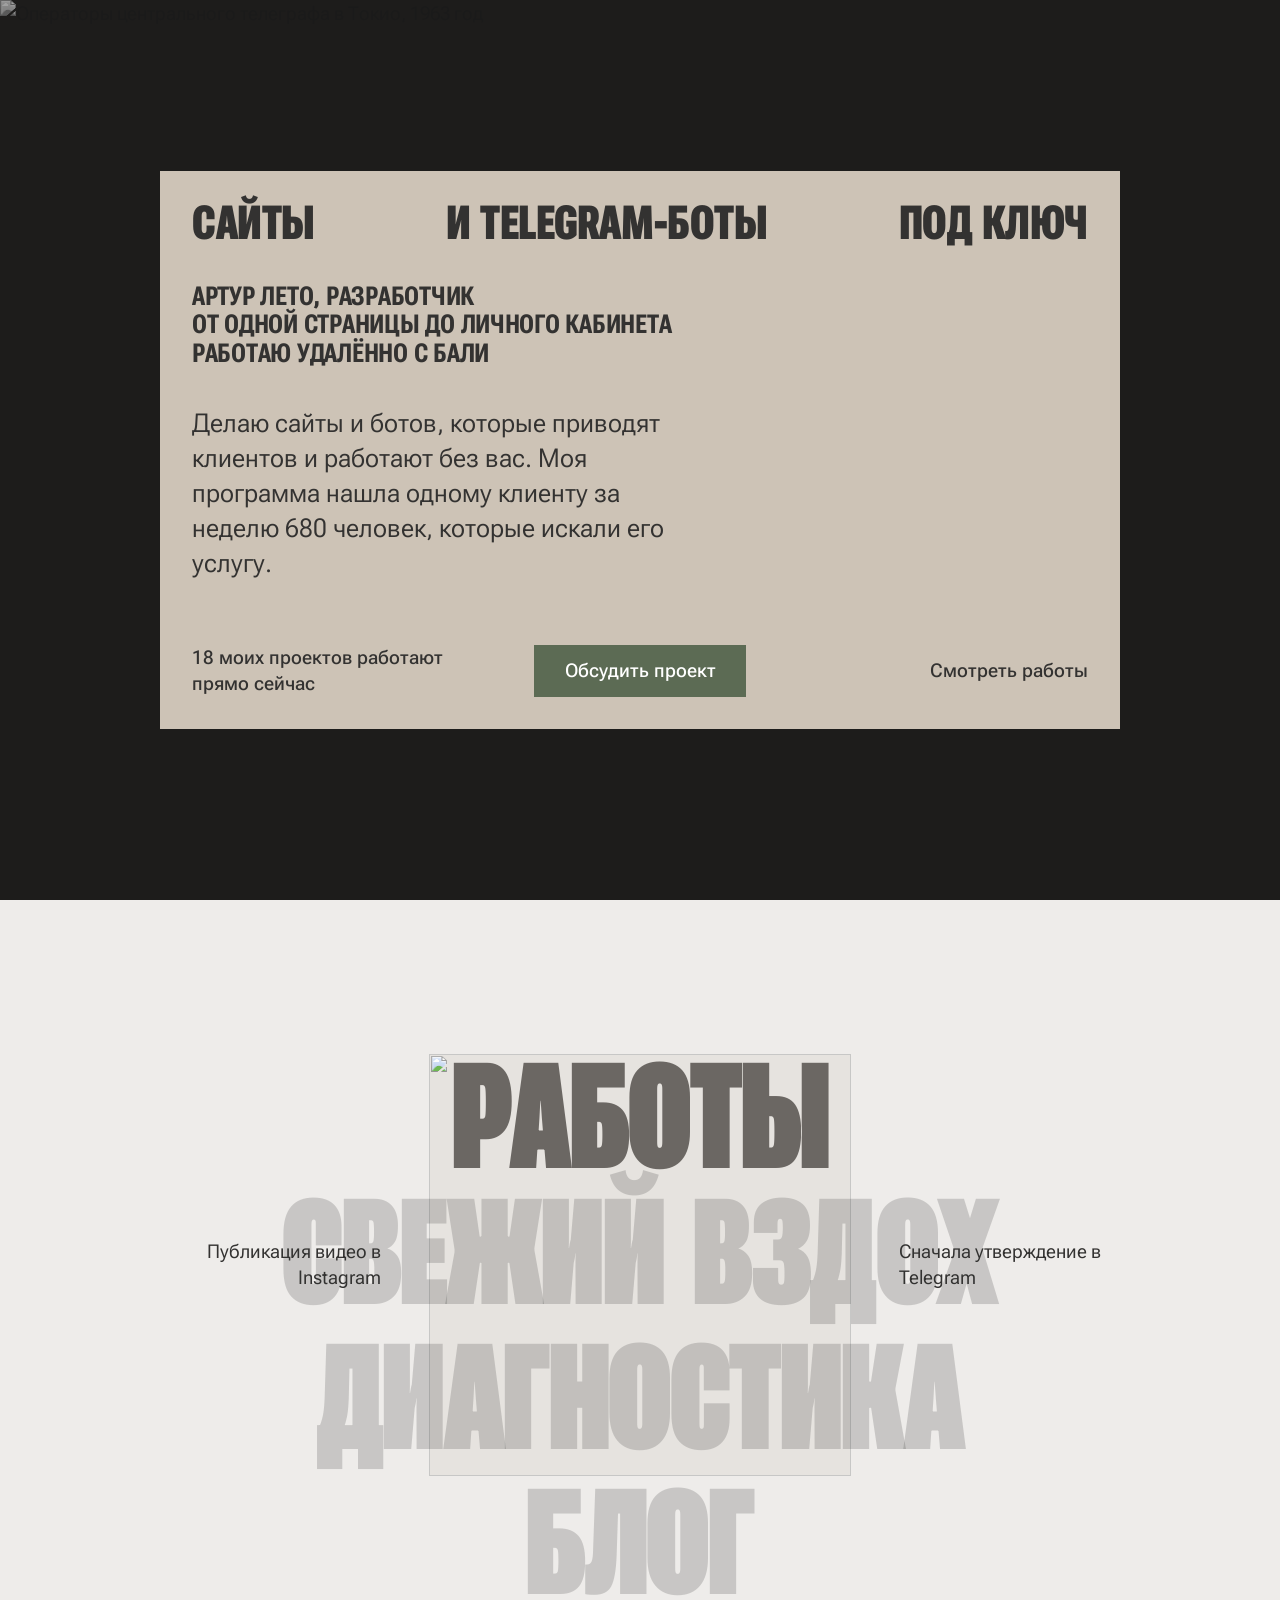
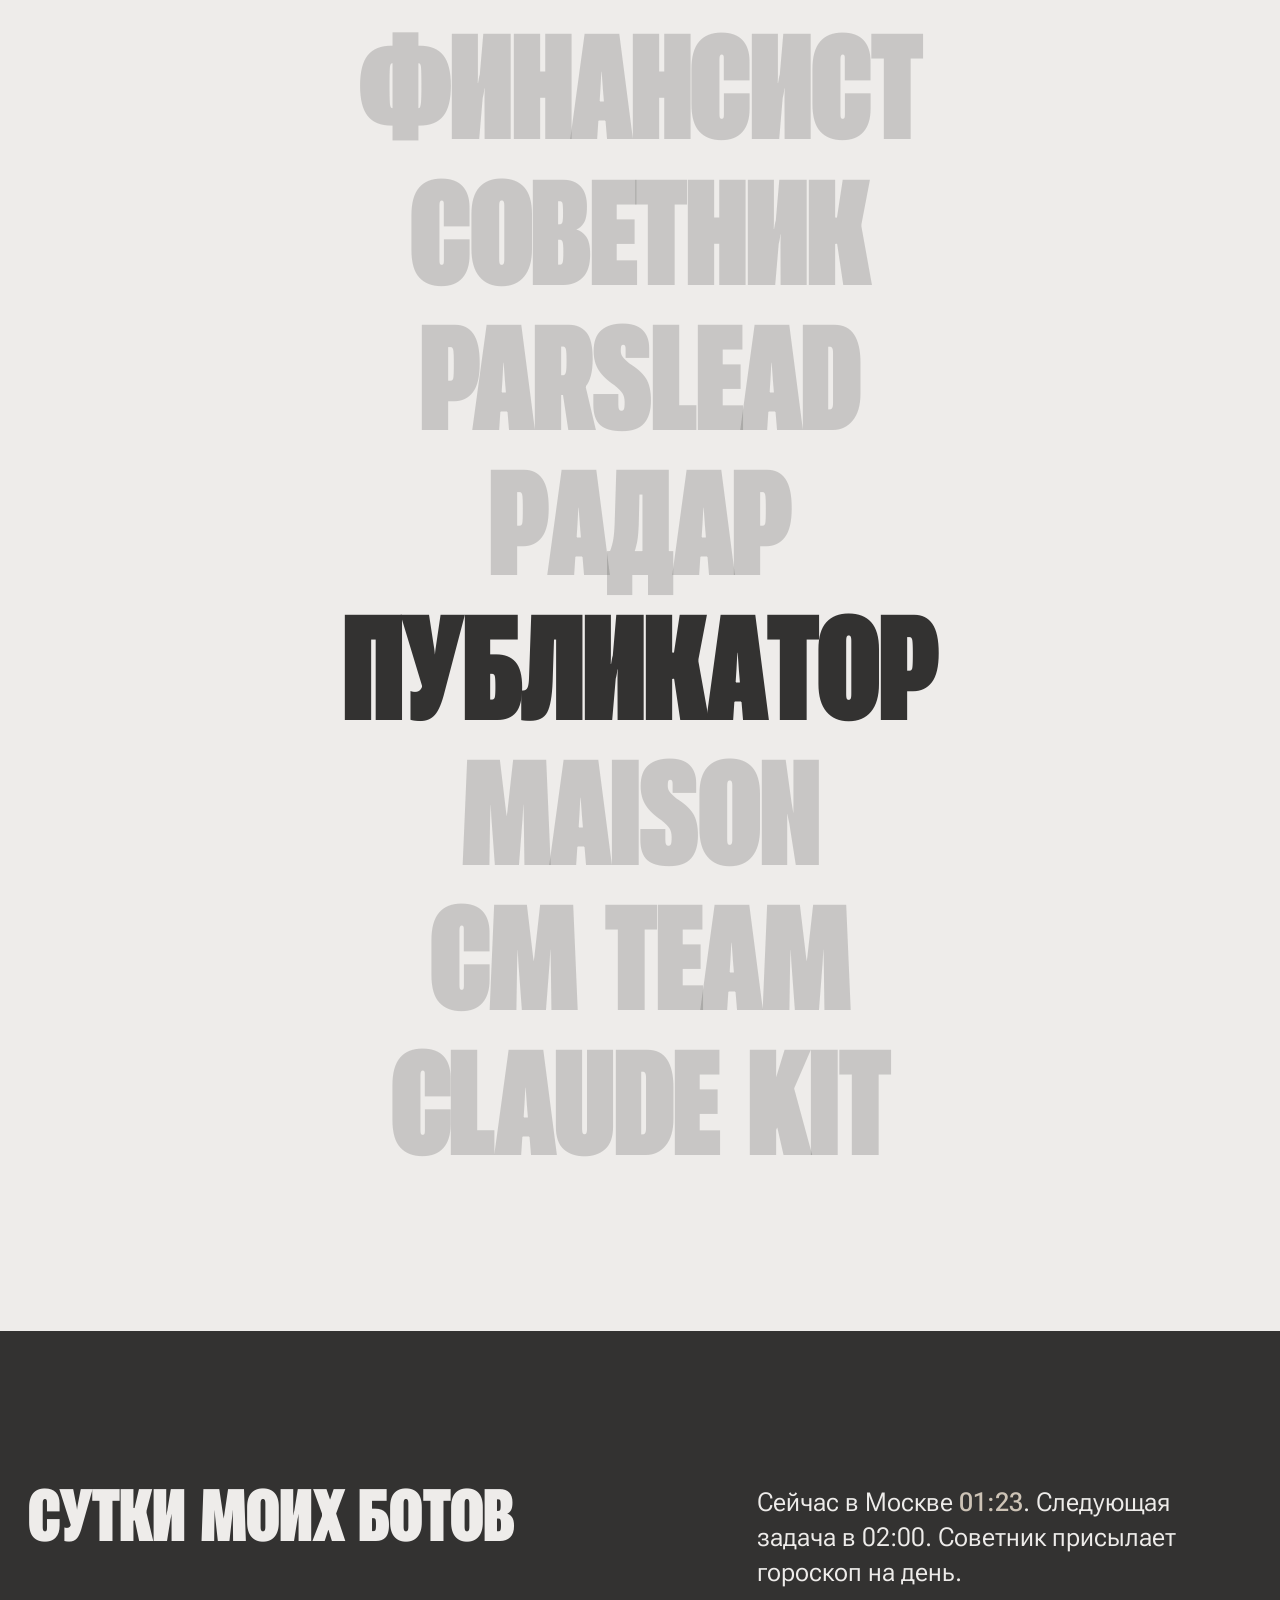
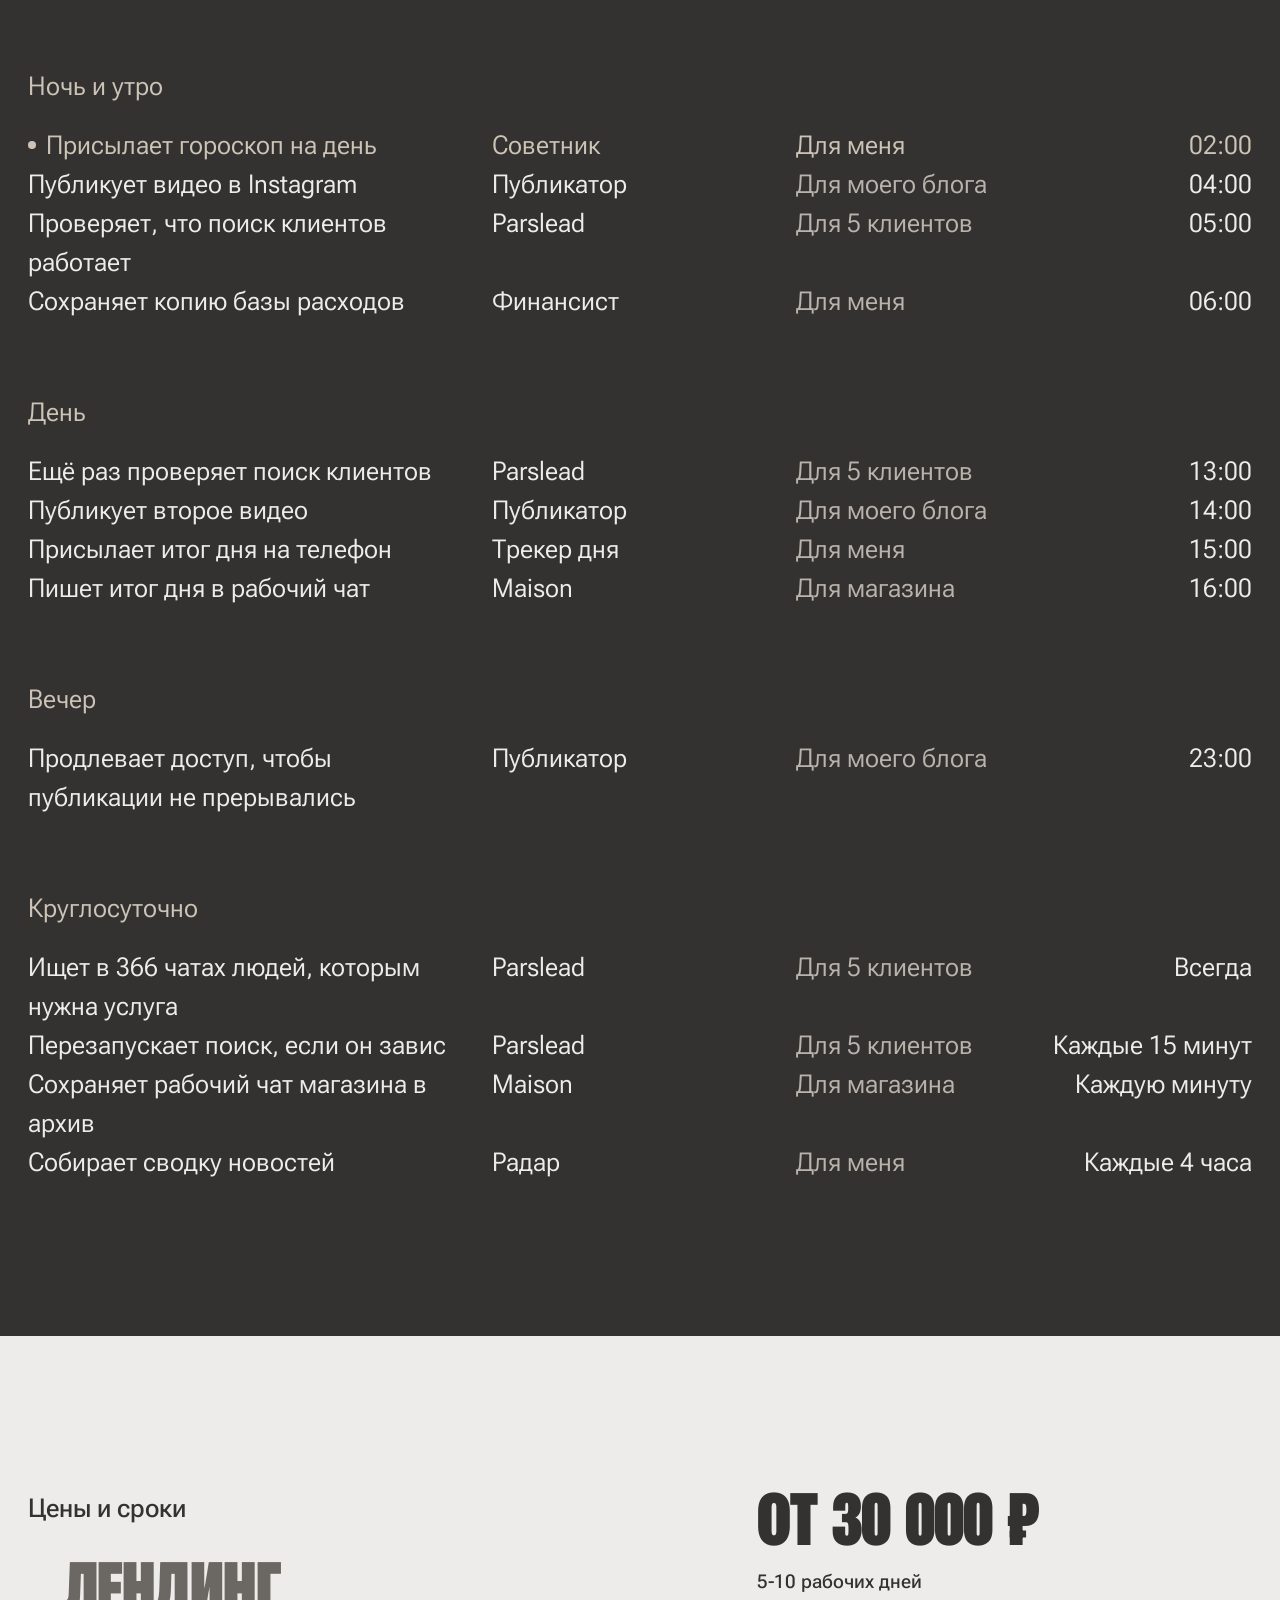
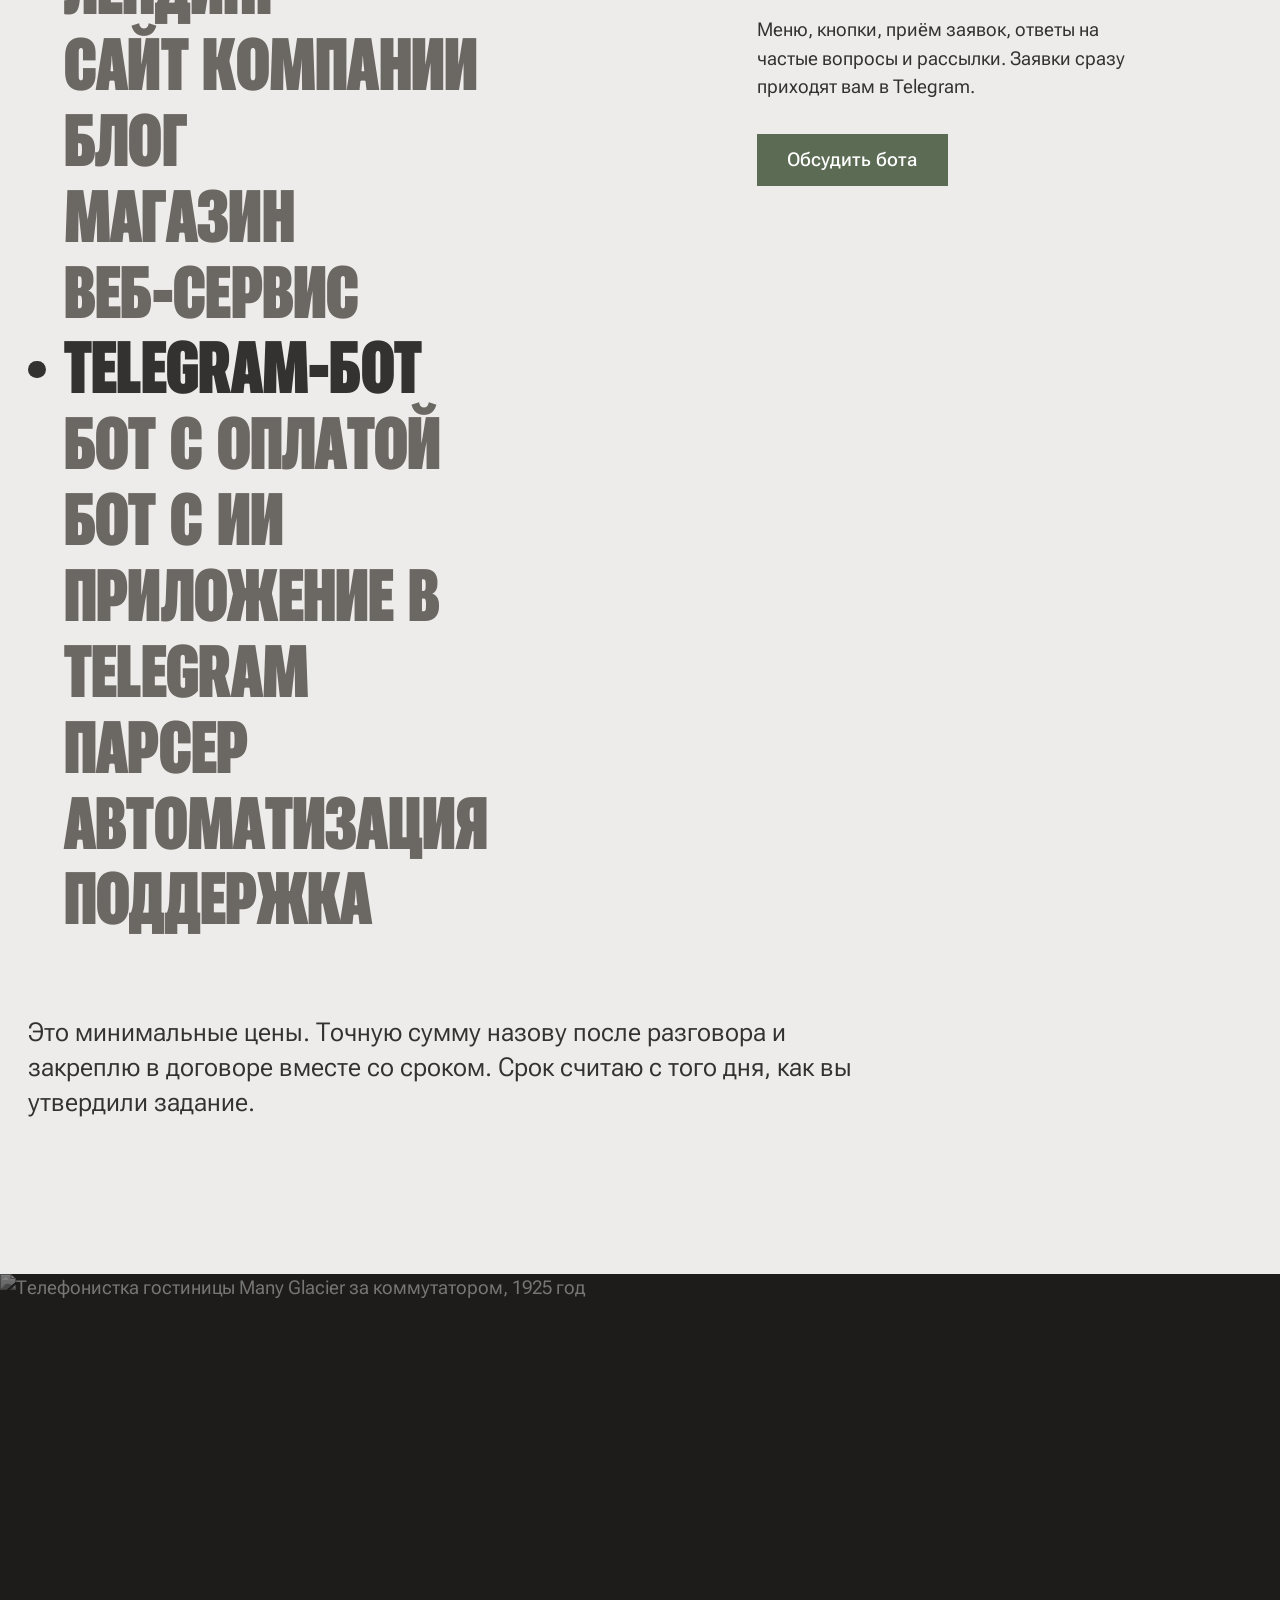
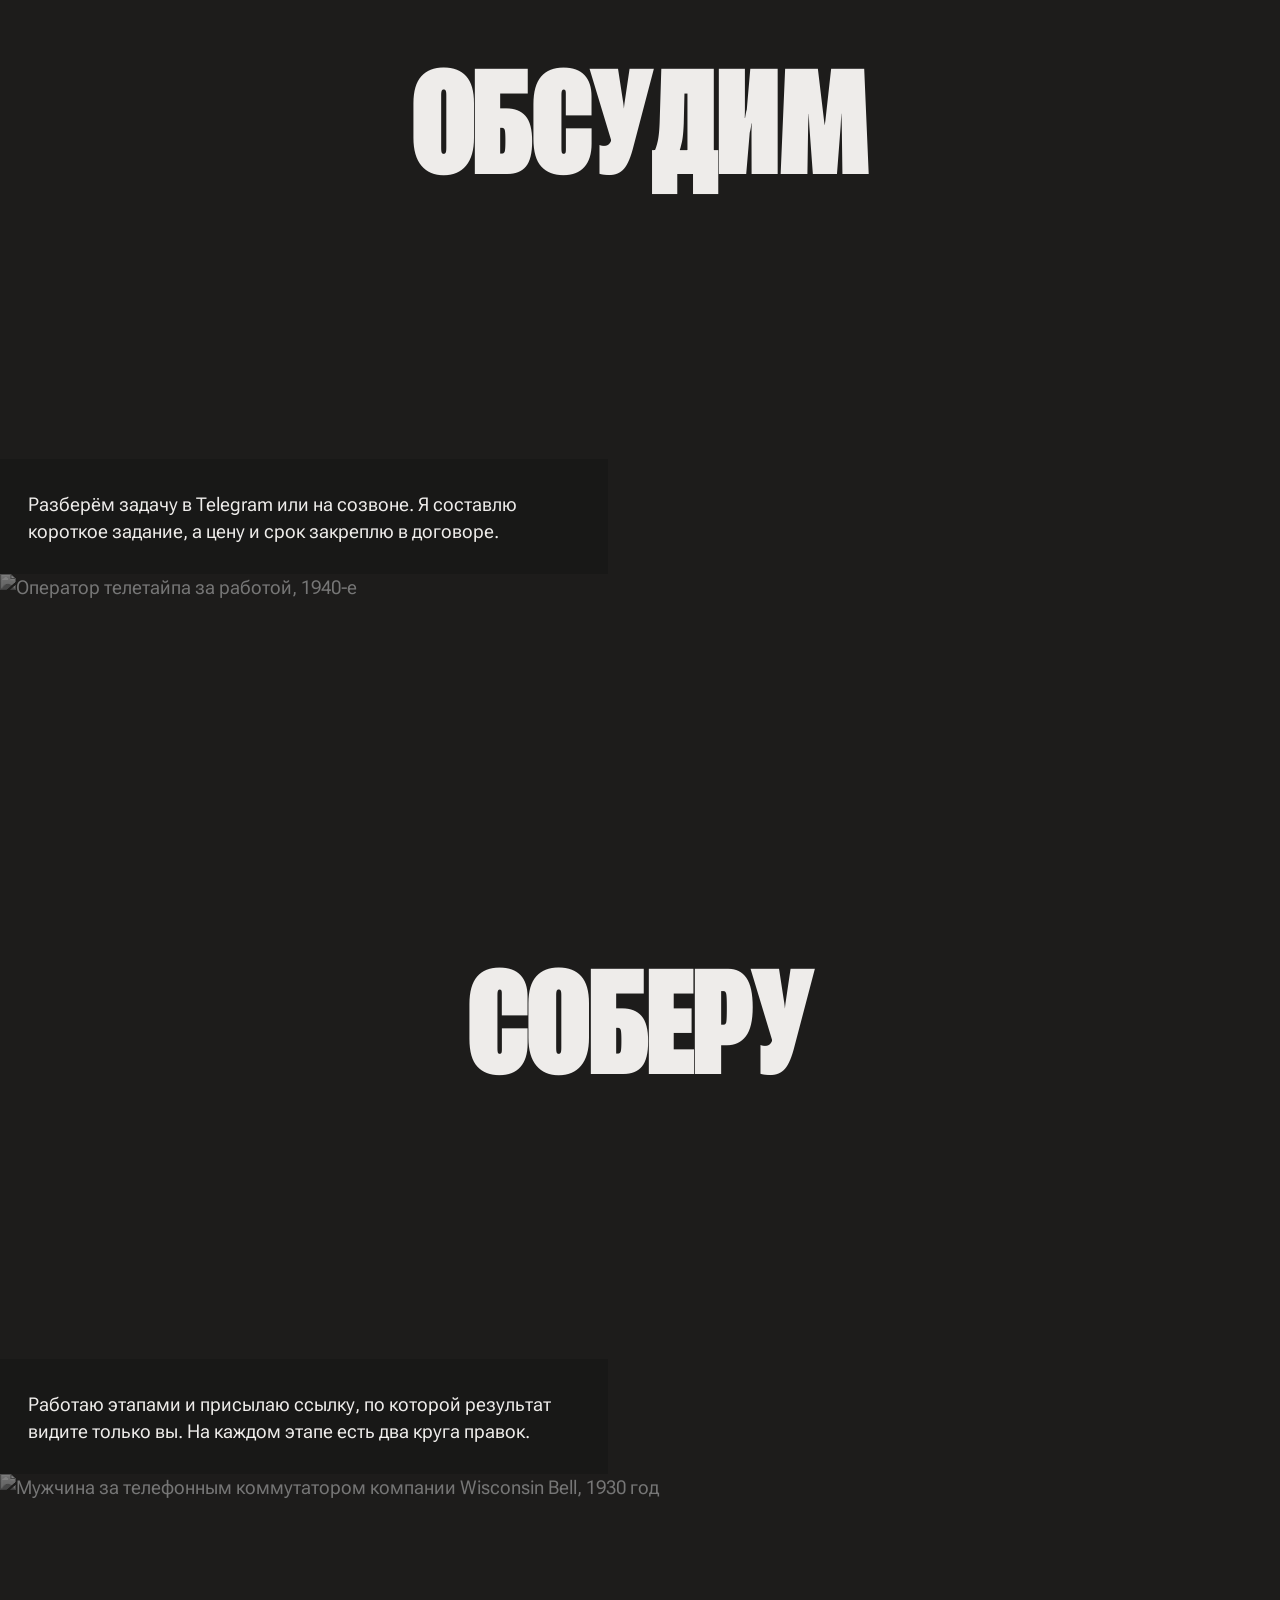
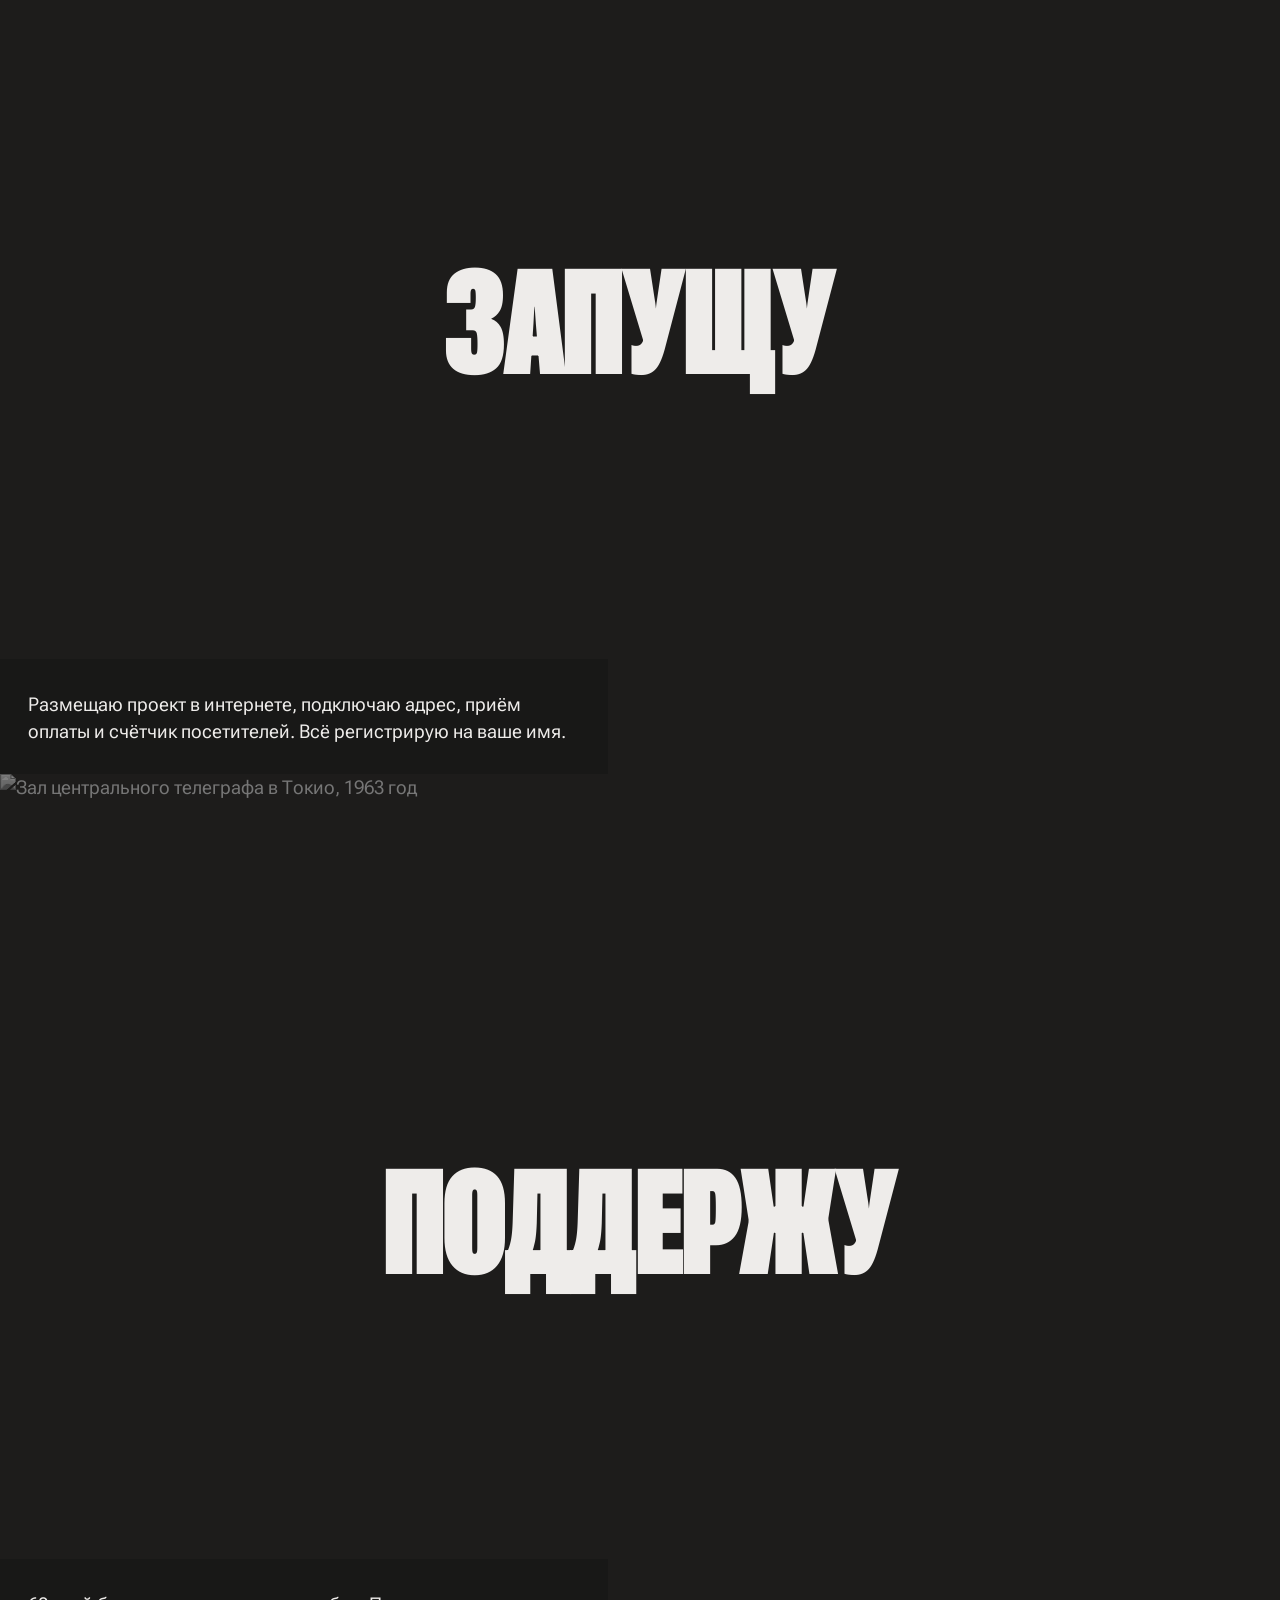
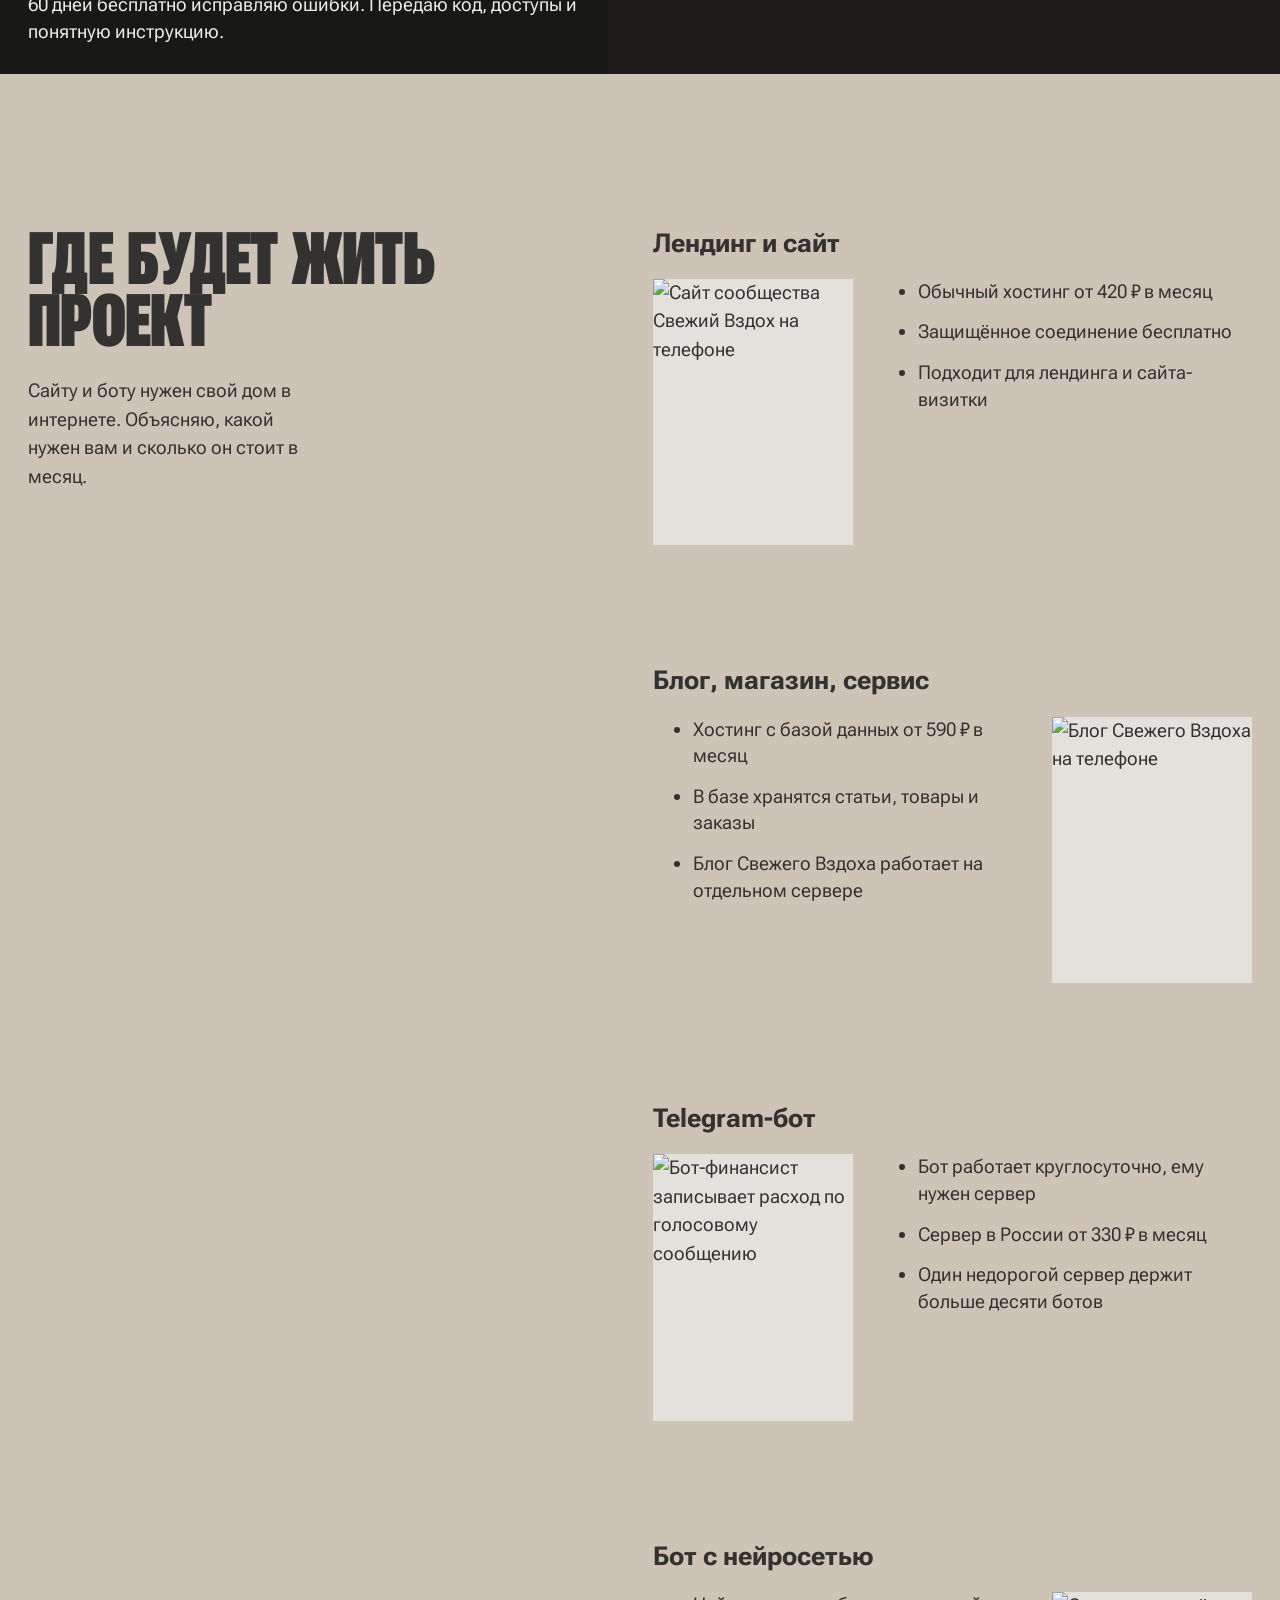
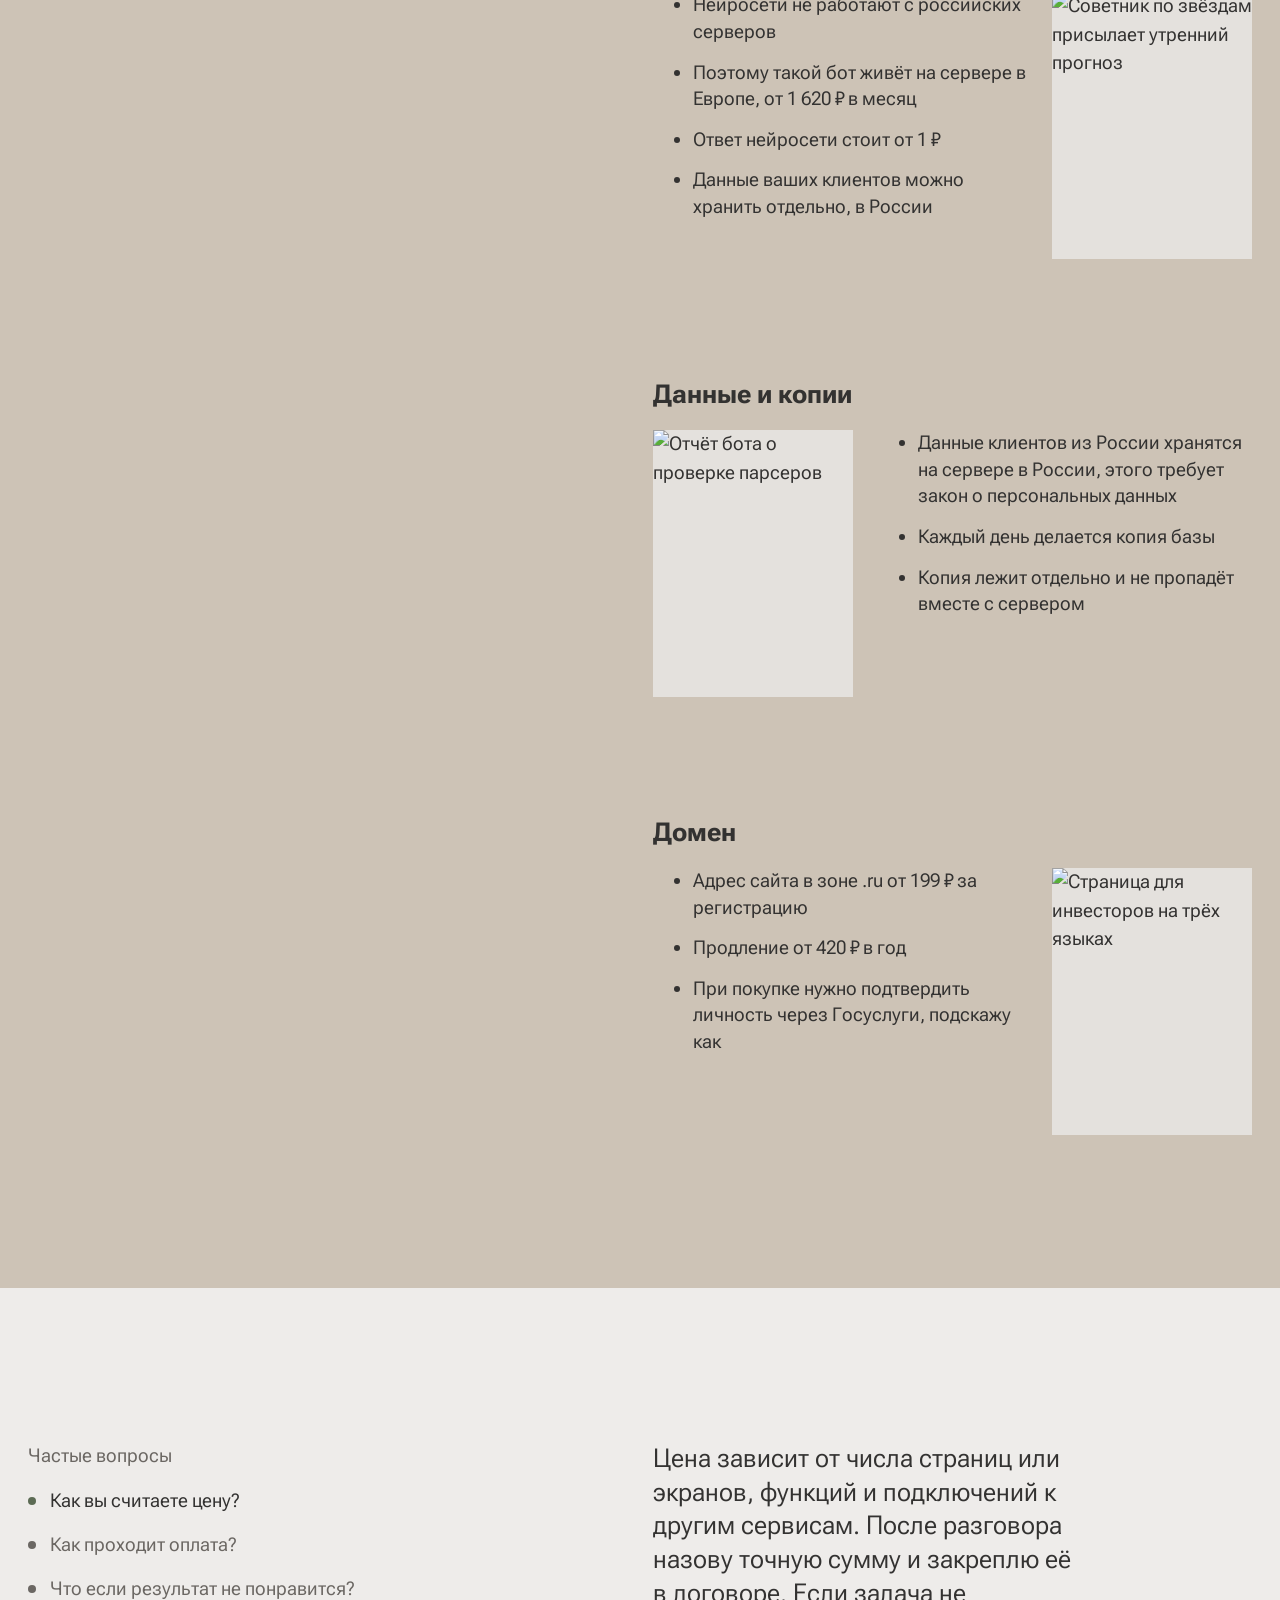
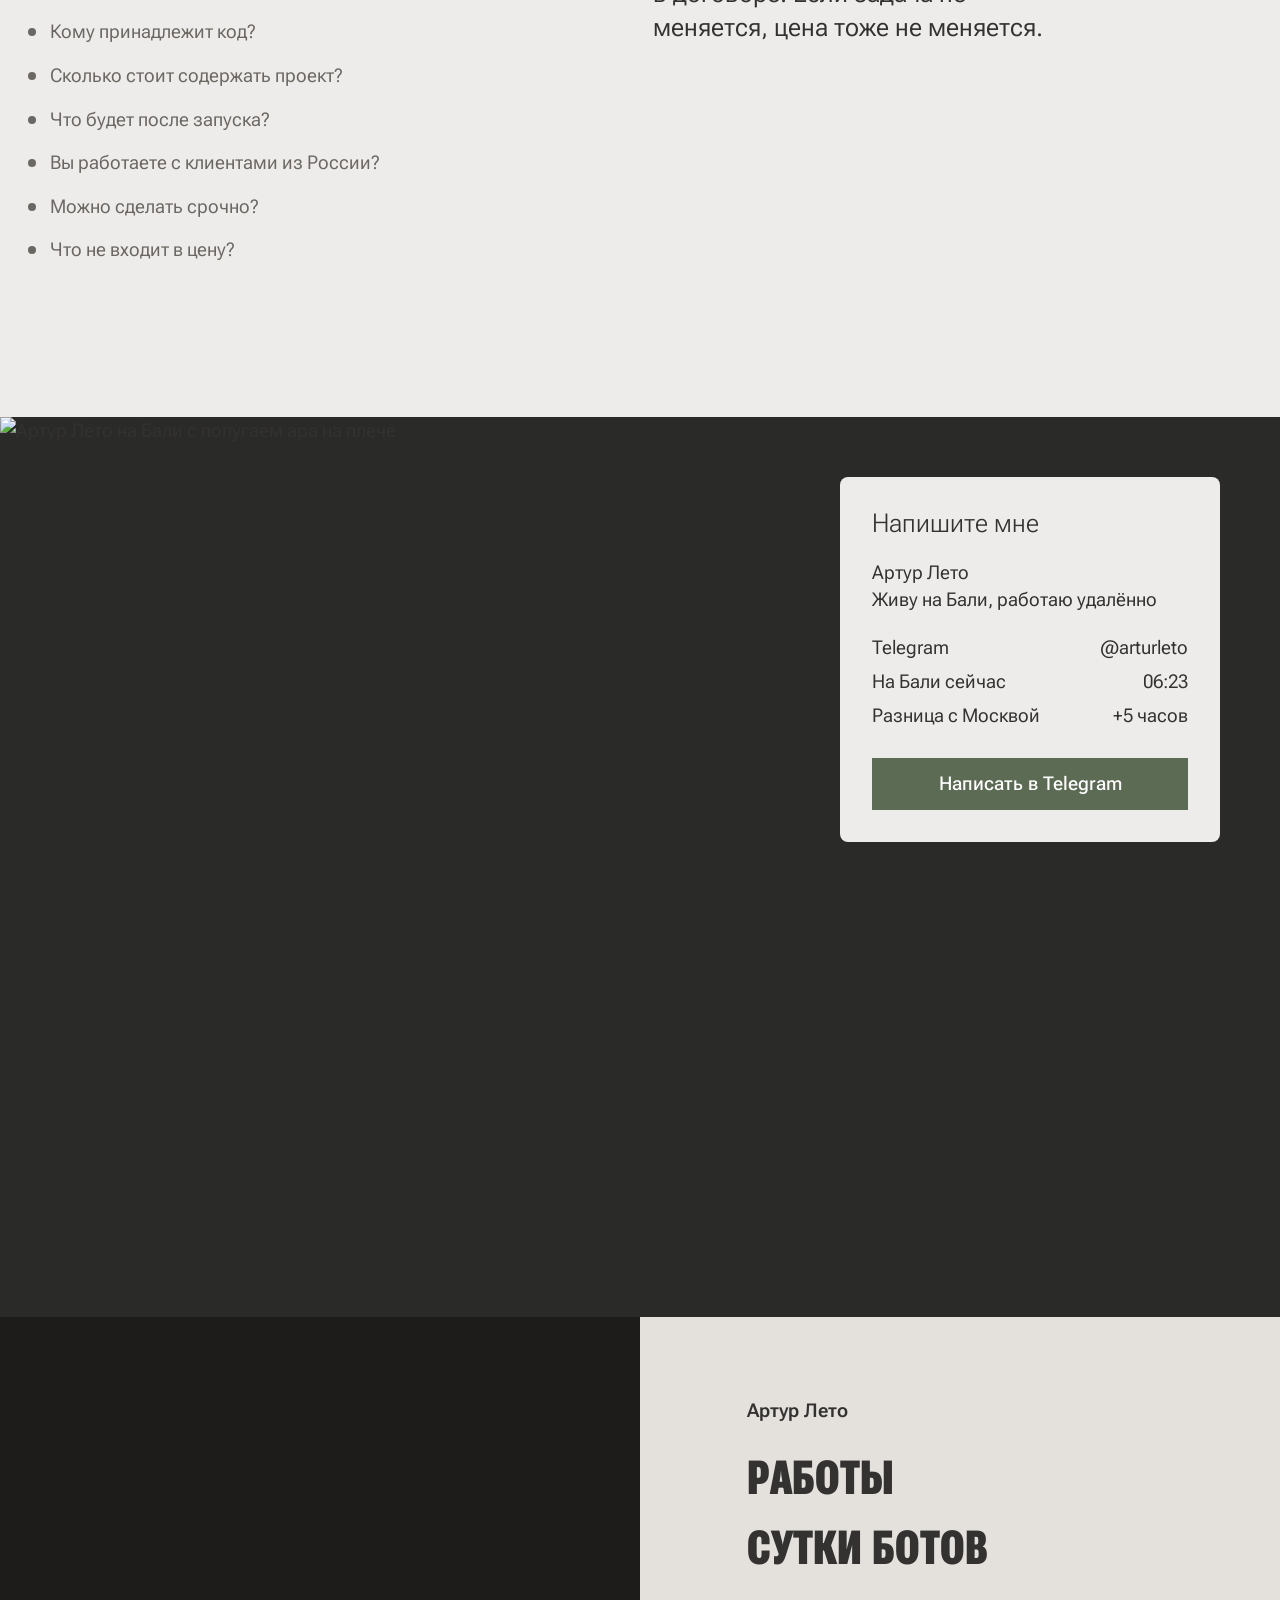
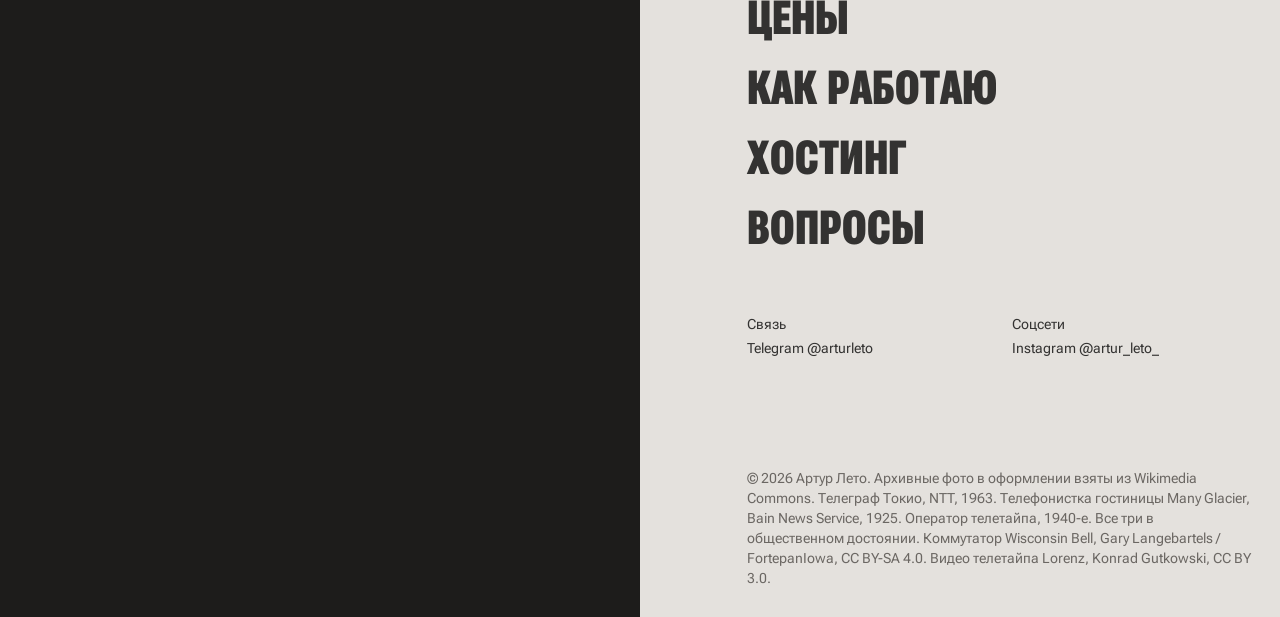
==== old/index.html @ 6afa94b1 "Версия 1 сохранена в /v1/ Co-Authored-By: Claude Opus 5.5 <noreply@anthropic.com>" ====
<!doctype html>
<html lang="ru">
<head>
<meta charset="utf-8">
<meta name="viewport" content="width=device-width, initial-scale=1">
<title>Артур Лето. Сайты и Telegram-боты под ключ</title>
<meta name="description" content="Сайты, Telegram-боты и автоматизация любой сложности. Цены и сроки открыто, оплата по этапам, код и доступы остаются у вас.">
<meta name="robots" content="noindex">
<meta property="og:title" content="Артур Лето. Сайты и Telegram-боты под ключ">
<meta property="og:description" content="18 моих проектов работают прямо сейчас. Цены, сроки, условия и хостинг простыми словами.">
<meta property="og:image" content="img/og.jpg">
<meta name="theme-color" content="#eeecea">
<link rel="preconnect" href="https://fonts.googleapis.com">
<link rel="preconnect" href="https://fonts.gstatic.com" crossorigin>
<link href="https://fonts.googleapis.com/css2?family=Roboto+Flex:wdth,wght@25..151,100..1000&display=swap" rel="stylesheet">
<style>
:root {
  --bg: #eeecea;
  --surface: #e4e1dd;
  --ink: #333231;
  --muted: #6b6763;
  --accent: #5c6b54;
  --accent-strong: #4b5944;
  --accent-ink: #ffffff;
  --field-1: #cdc3b6;
  --field-1-ink: #333231;
  --dark: #333231;
  --dark-ink: #eeecea;
  --dark-soft: #b9b3ac;

  --font: "Roboto Flex", "Arial Narrow", Arial, sans-serif;

  --step-small: clamp(0.8125rem, 0.79rem + 0.1vw, 0.875rem);
  --step-body: clamp(1.0625rem, 1rem + 0.25vw, 1.1875rem);
  --step-lead: clamp(1.25rem, 1.1rem + 0.7vw, 1.625rem);
  --step-title: clamp(1.75rem, 1rem + 2.4vw, 3.25rem);
  --step-head: clamp(2.5rem, 1.2rem + 4.2vw, 5rem);
  --step-display: clamp(2.75rem, -0.5rem + 12.2vw, 11rem);

  --margin: clamp(1rem, 2.2vw, 2rem);
  --gutter: clamp(1rem, 2vw, 2rem);
  --section: clamp(7.5rem, 12vw, 13rem);
  --radius: 0px;

  --ease-out: cubic-bezier(0.22, 1, 0.36, 1);
  --ease-expo: cubic-bezier(0.16, 1, 0.3, 1);
  --ease-soft: cubic-bezier(0.33, 1, 0.68, 1);
  --t-press: 140ms;
  --t-hover: 180ms;
  --t-ui: 240ms;
}

*, *::before, *::after { box-sizing: border-box; }
html { -webkit-text-size-adjust: 100%; text-size-adjust: 100%; }
body { margin: 0; background: var(--bg); color: var(--ink); font-family: var(--font); font-size: var(--step-body); line-height: 1.5; font-variation-settings: "wdth" 100; -webkit-font-smoothing: antialiased; }
h1, h2, h3, p, figure, ul, ol, dl, dd, table { margin: 0; }
ul[class], ol[class] { padding: 0; list-style: none; }
img { display: block; max-width: 100%; height: auto; }
button { font: inherit; color: inherit; background: none; border: 0; padding: 0; cursor: pointer; }
a { color: inherit; }
:target { scroll-margin-top: 2rem; }
::selection { background: var(--accent); color: var(--accent-ink); }
:focus-visible { outline: 2px solid var(--accent); outline-offset: 3px; }
.plain { display: grid; gap: 1rem; padding: 0; list-style: none; max-width: 60ch; }
.sr { position: absolute; width: 1px; height: 1px; overflow: hidden; clip: rect(0 0 0 0); white-space: nowrap; }

.display { font-weight: 800; font-variation-settings: "wdth" 30; text-transform: uppercase; letter-spacing: -0.01em; line-height: 0.86; }
.wrap { padding-inline: var(--margin); }

.button { display: inline-flex; align-items: center; justify-content: center; min-height: 52px; padding: 0 1.6em; background: var(--accent); color: var(--accent-ink); font-weight: 500; text-decoration: none; border-radius: var(--radius); transition: transform var(--t-press) var(--ease-out), background-color var(--t-hover) ease; }
.button:active { transform: scale(0.97); }
.link { text-decoration: underline; text-decoration-color: transparent; text-underline-offset: 0.22em; text-decoration-thickness: 0.07em; transition: text-decoration-color var(--t-hover) ease, color var(--t-hover) ease; }
@media (hover: hover) and (pointer: fine) {
  .button:hover { background-color: var(--accent-strong); }
  .link:hover { text-decoration-color: currentColor; }
}

/* ---------- hero: card over a dim room ---------- */
.hero { position: relative; min-height: 100svh; display: grid; place-items: center; padding: var(--margin); overflow: hidden; background: #1d1c1b; }
.hero__bg { position: absolute; inset: 0; width: 100%; height: 100%; object-fit: cover; filter: grayscale(1) brightness(0.62) contrast(1.05); }
.hero__card { position: relative; width: min(100%, 60rem); min-height: 62svh; background: var(--field-1); color: var(--field-1-ink); padding: 32px; display: flex; flex-direction: column; gap: clamp(1.5rem, 3vw, 2.5rem); }
.hero__title { display: flex; justify-content: space-between; gap: 1rem; font-size: var(--step-title); }
.hero__title span:nth-child(2) { text-align: center; }
.hero__facts { font-size: var(--step-lead); font-weight: 700; line-height: 1.1; }
.hero__lead { max-width: 34ch; font-size: var(--step-lead); line-height: 1.35; }
.hero__foot { margin-top: auto; display: grid; grid-template-columns: 1fr auto 1fr; align-items: center; gap: 1rem; }
.hero__credit { font-weight: 500; max-width: 16rem; line-height: 1.35; }
.hero__more { justify-self: end; font-weight: 500; }

/* ---------- work: names passing a held square ---------- */
.work { padding-block: var(--section); position: relative; overflow: clip; --frame: min(480px, 33vw); }
.work__stage { position: sticky; top: calc(50svh - var(--frame) / 2); height: var(--frame); margin-bottom: calc(var(--frame) * -1); z-index: 0; display: grid; grid-template-columns: 1fr var(--frame) 1fr; align-items: center; }
.work__frame { position: relative; width: var(--frame); height: var(--frame); grid-column: 2; background: var(--surface); overflow: hidden; }
.work__frame img { position: absolute; inset: 0; width: 100%; height: 100%; object-fit: cover; object-position: top center; opacity: 0; transition: opacity 200ms ease; }
.work__frame img.is-on { opacity: 1; }
.work__frame::after { content: ""; position: absolute; inset: 0; background: rgba(238, 236, 234, 0.14); transition: background-color 200ms ease; }
.work__frame.is-dark::after { background: rgba(238, 236, 234, 0.6); }
.work__fact { line-height: 1.35; max-width: 15rem; }
.work__fact--l { grid-column: 1; justify-self: end; text-align: right; margin-right: 48px; }
.work__fact--r { grid-column: 3; justify-self: start; margin-left: 48px; }
.work__list { position: relative; z-index: 1; text-align: center; }
.work__list h2 { font-size: var(--step-display); color: var(--muted); }
.work__name { display: block; font-size: var(--step-display); text-decoration: none; padding-block: 0.06em; transition: color var(--t-hover) ease; }
.js .work__name { color: rgba(51, 50, 49, 0.2); }
.js .work__name[aria-current="true"] { color: var(--ink); }
@media (hover: hover) and (pointer: fine) { .js .work__name:hover { color: var(--ink); } }

/* ---------- schedule: line-up at one type size ---------- */
.day { background: var(--dark); color: var(--dark-ink); padding-block: var(--section); }
.day__head { display: grid; grid-template-columns: repeat(12, 1fr); gap: var(--gutter); margin-bottom: clamp(3rem, 6vw, 5rem); }
.day__head h2 { grid-column: 1 / span 6; font-size: var(--step-head); }
.day__live { grid-column: 8 / span 5; align-self: end; font-size: var(--step-lead); line-height: 1.35; }
.day__live strong { font-weight: 500; color: var(--field-1); }
.sched { width: 100%; border-collapse: collapse; font-size: var(--step-lead); font-weight: 400; }
.sched th, .sched td { text-align: left; padding: 0; line-height: 1.5; font-weight: 400; vertical-align: top; }
.sched td:nth-child(1) { width: 40%; padding-right: 1em; }
.sched td:nth-child(2) { width: 26%; padding-right: 1em; }
.sched td:nth-child(3) { width: 22%; padding-right: 1em; color: var(--dark-soft); }
.sched td:nth-child(4) { text-align: right; font-variant-numeric: tabular-nums; white-space: nowrap; }
.sched .part th { position: sticky; top: 0; background: var(--dark); color: var(--field-1); padding: 72px 0 20px; z-index: 1; }
.sched tbody:first-of-type .part th { padding-top: 0; }
.sched tr.is-next td { color: var(--field-1); }
.sched tr.is-next td:first-child::before { content: ""; display: inline-block; width: 0.3em; height: 0.3em; border-radius: 50%; background: var(--field-1); margin-right: 0.4em; vertical-align: 0.2em; }

/* ---------- pricing: plan names, one live figure ---------- */
.price { padding-block: var(--section); }
.price__grid { display: grid; grid-template-columns: repeat(12, 1fr); gap: var(--gutter); align-items: start; }
.price__names { grid-column: 1 / span 6; }
.price__names h2 { font-size: var(--step-lead); font-weight: 500; margin-bottom: 1.5rem; }
.plan { display: flex; align-items: center; gap: 0.25em; width: 100%; text-align: left; font-size: var(--step-head); line-height: 1.04; color: var(--muted); transition: color var(--t-hover) ease; }
.plan::before { content: ""; width: 0.24em; height: 0.24em; border-radius: 50%; background: currentColor; opacity: 0; flex: none; transition: opacity var(--t-hover) ease; }
.plan[aria-selected="true"] { color: var(--ink); }
.plan[aria-selected="true"]::before { opacity: 1; }
@media (hover: hover) and (pointer: fine) { .plan:hover { color: var(--ink); } }
.plan__inline { display: none; }
.price__stage { grid-column: 8 / span 5; position: sticky; top: 12vh; transition: opacity 200ms ease; }
.price__stage.is-swapping { opacity: 0; }
.price__fig { font-size: var(--step-head); white-space: nowrap; }
.price__term { margin-top: 1rem; font-weight: 500; }
.price__text { margin-top: 1.25rem; max-width: 40ch; }
.price__stage .button { margin-top: 2rem; }
.price__note { margin-top: clamp(3rem, 6vw, 5rem); max-width: 60ch; font-size: var(--step-lead); line-height: 1.35; }

/* ---------- how: one verb at a time ---------- */
.how__panel { position: relative; height: 100svh; overflow: hidden; background: #1d1c1b; color: var(--dark-ink); }
.how__panel img { position: absolute; inset: 0; width: 100%; height: 100%; object-fit: cover; filter: grayscale(1) brightness(0.5) contrast(1.05); }
.how__verb { position: absolute; inset: 0; display: grid; place-items: center; font-size: var(--step-display); text-align: center; padding-inline: var(--margin); }
.how__say { position: absolute; left: 0; bottom: 0; max-width: 38rem; padding: 2rem var(--margin) var(--margin); line-height: 1.45; background: rgba(20, 20, 20, 0.55); }

/* ---------- hosting: pinned heading, passing rows ---------- */
.host { background: var(--field-1); color: var(--field-1-ink); padding-block: var(--section); }
.host__grid { display: grid; grid-template-columns: repeat(12, 1fr); gap: var(--gutter); align-items: start; }
.host__title { grid-column: 1 / span 5; position: sticky; top: 32px; }
.host__title h2 { font-size: var(--step-head); }
.host__title p { margin-top: 1.5rem; max-width: 30ch; }
.host__blocks { grid-column: 7 / span 6; display: grid; gap: 120px; }
.host__block h3 { font-size: var(--step-lead); font-weight: 700; line-height: 1.2; margin-bottom: 1.25rem; }
.host__row { display: grid; grid-template-columns: 200px 1fr; gap: var(--gutter); align-items: start; }
.host__block:nth-child(even) .host__row { grid-template-columns: 1fr 200px; }
.host__block:nth-child(even) .host__row img { order: 2; }
.host__row img { width: 200px; aspect-ratio: 3 / 4; object-fit: cover; object-position: top; background: var(--surface); }
.host__row ul { display: grid; gap: 14px; line-height: 1.4; }

/* ---------- faq: question index, one answer ---------- */
.faq { padding-block: var(--section); }
.faq__grid { display: grid; grid-template-columns: repeat(12, 1fr); gap: var(--gutter); align-items: start; }
.faq__list { grid-column: 1 / span 5; display: grid; gap: 18px; }
.faq__list h2 { font-size: var(--step-body); font-weight: 400; color: var(--muted); }
.q { display: flex; gap: 0.75em; align-items: baseline; text-align: left; line-height: 1.35; color: var(--muted); transition: color var(--t-hover) ease; }
.q::before { content: ""; width: 8px; height: 8px; border-radius: 50%; background: var(--muted); flex: none; transform: translateY(-2px); transition: background-color var(--t-hover) ease; }
.q[aria-selected="true"] { color: var(--ink); }
.q[aria-selected="true"]::before { background: var(--accent); }
@media (hover: hover) and (pointer: fine) { .q:hover { color: var(--ink); } }
.q__inline { display: none; }
.faq__pane { grid-column: 7 / span 6; position: sticky; top: 120px; font-size: var(--step-lead); line-height: 1.3; max-width: 30ch; transition: opacity 150ms ease; }
.faq__pane.is-swapping { opacity: 0; }

/* ---------- contact: visit card on a photograph ---------- */
.contact { position: relative; height: 100svh; min-height: 640px; overflow: hidden; background: #2a2a28; }
.contact > img { position: absolute; inset: 0; width: 100%; height: 100%; object-fit: cover; object-position: 30% 22%; }
.card { position: absolute; top: 60px; right: 60px; width: 380px; background: var(--bg); padding: 32px; border-radius: 8px; display: grid; gap: 1.25rem; }
.card h2 { font-size: var(--step-lead); font-weight: 300; line-height: 1.15; font-variation-settings: "wdth" 100; }
.card__who { line-height: 1.45; }
.card dl { display: grid; gap: 0.35rem; }
.card dl div { display: flex; justify-content: space-between; gap: 1rem; }
.card dd { font-variant-numeric: tabular-nums; text-align: right; }
.card .button { width: 100%; min-height: 52px; margin-top: 0.5rem; border-radius: 0; }

/* ---------- footer: photograph half, menu half ---------- */
.foot { display: grid; grid-template-columns: repeat(12, 1fr); min-height: 100svh; background: var(--surface); }
.foot__pic { grid-column: 1 / span 6; position: relative; overflow: hidden; background: #1d1c1b; }
.foot__pic video { position: absolute; inset: 0; width: 100%; height: 100%; object-fit: cover; object-position: 55% 40%; filter: grayscale(1) contrast(1.05); }
.foot__side { grid-column: 8 / span 5; padding: 80px var(--margin) var(--margin) 0; display: flex; flex-direction: column; }
.foot__mark { font-weight: 600; }
.foot__menu { margin-top: 2rem; display: grid; gap: 28px; }
.foot__menu a { font-size: var(--step-title); font-weight: 800; font-variation-settings: "wdth" 30; text-transform: uppercase; line-height: 0.9; text-decoration: none; display: inline-block; transition: transform var(--t-ui) var(--ease-out), color var(--t-hover) ease; }
@media (hover: hover) and (pointer: fine) {
  .foot__menu:hover a { color: var(--muted); }
  .foot__menu a:hover { color: var(--ink); transform: translateX(12px); }
}
.foot__info { margin-top: 64px; display: grid; grid-template-columns: 1fr 1fr; gap: var(--gutter); font-size: var(--step-small); }
.foot__info p + p { margin-top: 0.25rem; }
.foot__legal { margin-top: auto; padding-top: 3rem; font-size: var(--step-small); color: var(--muted); line-height: 1.45; }

/* ---------- motion ---------- */
@media (prefers-reduced-motion: no-preference) {
  .js [data-reveal] { opacity: 0; transform: translateY(24px); transition: opacity 700ms var(--ease-out), transform 900ms var(--ease-out); transition-delay: var(--d, 0ms); }
  .js [data-reveal].is-in { opacity: 1; transform: none; }
  .js .hero__card { opacity: 0; transform: translateY(32px); animation: rise 1000ms var(--ease-expo) 150ms forwards; }
  .js .hero__card > * { opacity: 0; animation: fade 700ms var(--ease-out) forwards; }
  .js .hero__card > :nth-child(1) { animation-delay: 450ms; }
  .js .hero__card > :nth-child(2) { animation-delay: 540ms; }
  .js .hero__card > :nth-child(3) { animation-delay: 630ms; }
  .js .hero__card > :nth-child(4) { animation-delay: 720ms; }
  .hero__bg { animation: drift 24s var(--ease-soft) infinite alternate; }
  .how__panel img { transform: scale(1.08); transition: transform 1600ms var(--ease-soft); }
  .how__panel.is-in img { transform: scale(1); }
  @keyframes rise { to { opacity: 1; transform: none; } }
  @keyframes fade { to { opacity: 1; } }
  @keyframes drift { from { transform: scale(1); } to { transform: scale(1.07) translateX(-1.5%); } }
}

/* ---------- tablet ---------- */
@media (max-width: 1000px) {
  .work { --frame: 46vw; }
  .work__stage { top: calc(50svh - var(--frame) / 2 - 2rem); height: calc(var(--frame) + 4rem); margin-bottom: calc((var(--frame) + 4rem) * -1); grid-template-columns: 1fr 1fr; grid-template-rows: var(--frame) auto; align-items: start; justify-items: center; column-gap: 1rem; width: min(100%, calc(var(--frame) + 12rem)); margin-inline: auto; }
  .work__frame { grid-column: 1 / -1; grid-row: 1; }
  .work__fact { font-size: var(--step-small); max-width: none; margin: 0.75rem 0 0; }
  .work__fact--l { grid-column: 1; grid-row: 2; justify-self: start; text-align: left; }
  .work__fact--r { grid-column: 2; grid-row: 2; justify-self: end; text-align: right; }
  .day__head h2 { grid-column: 1 / -1; }
  .day__live { grid-column: 1 / -1; }
  .price__names { grid-column: 1 / span 7; }
  .price__stage { grid-column: 8 / -1; }
  .host__title { grid-column: 1 / -1; position: static; margin-bottom: 4rem; }
  .host__blocks { grid-column: 1 / -1; }
  .faq__list { grid-column: 1 / span 6; }
  .faq__pane { grid-column: 7 / -1; }
}

/* ---------- phone ---------- */
@media (max-width: 700px) {
  .hero { padding: 16px; }
  .hero__card { min-height: 62svh; padding: 24px 20px; }
  .hero__title { display: block; font-size: 6.6vw; font-variation-settings: "wdth" 25; }
  .hero__title .nw { white-space: nowrap; }
  .hero__title span:nth-child(2) { text-align: left; }
  .hero__foot { grid-template-columns: 1fr; justify-items: start; }
  .hero__foot .button { width: 100%; order: 3; }
  .hero__more { justify-self: start; }

  .work { --frame: 64vw; }
  .work__name { padding-block: 0.32em; }
  .work__stage { width: 100%; }

  .day__head { display: block; }
  .day__live { margin-top: 1.5rem; }
  .sched, .sched tbody, .sched tr, .sched td, .sched th { display: block; width: auto !important; }
  .sched thead { display: none; }
  .sched tr:not(.part) { display: grid; grid-template-columns: auto 1fr auto; gap: 0 0.35em; margin-bottom: 18px; }
  .sched tr:not(.part) td:nth-child(1) { grid-column: 1 / -1; line-height: 1.3; padding: 0; }
  .sched tr:not(.part) td:nth-child(2) { grid-column: 1; grid-row: 2; font-size: var(--step-small); color: var(--dark-soft); padding: 0; }
  .sched tr:not(.part) td:nth-child(2)::after { content: ","; }
  .sched tr:not(.part) td:nth-child(3) { grid-column: 2; grid-row: 2; font-size: var(--step-small); color: var(--dark-soft); padding: 0; }
  .sched tr:not(.part) td:nth-child(4) { grid-column: 3; grid-row: 2; font-size: var(--step-small); color: var(--dark-soft); }
  .sched tr.is-next td:nth-child(n) { color: var(--field-1); }
  .sched .part th { padding: 48px 0 16px; }

  .price__grid { display: block; }
  .price__stage { display: none; }
  .plan__inline { padding: 0.75rem 0 5rem; }
  .plan[aria-selected="true"] + .plan__inline { display: block; }
  .plan__inline .button { width: 100%; margin-top: 1.5rem; }

  .how__say { max-width: none; right: 0; padding: 1.25rem 16px 2rem; }

  .host__row, .host__block:nth-child(even) .host__row { grid-template-columns: 1fr; }
  .host__block:nth-child(even) .host__row img { order: 0; }
  .host__row img { width: 100%; aspect-ratio: 4 / 3; }
  .host__blocks { gap: 72px; }

  .faq__grid { display: block; }
  .faq__pane { display: none; }
  .faq__list { gap: 14px; }
  .q[aria-selected="true"] + .q__inline { display: block; padding: 0.25rem 0 0.75rem calc(8px + 0.75em); line-height: 1.4; }

  .contact { height: auto; min-height: 0; background: var(--bg); padding-bottom: 16px; }
  .contact > img { position: relative; height: 70svh; }
  .card { position: relative; top: auto; right: auto; width: auto; margin: -80px 16px 0; }
  .card .button { min-height: 56px; }

  .foot { display: block; min-height: 0; }
  .foot__pic { height: 50svh; }
  .foot__side { padding: 48px 16px 24px; }
  .foot__menu { gap: 20px; }
  .foot__info { grid-template-columns: 1fr; gap: 1rem; margin-top: 48px; }
}
</style>
</head>
<body>

<header class="hero" id="top">
  <img class="hero__bg" src="img/found/telegraph-operators-in-tokyo-central-telegraph-office.jpg" width="1165" height="802" alt="Операторы центрального телеграфа в Токио, 1963 год">
  <div class="hero__card">
    <h1 class="hero__title display"><span>Сайты</span> <span class="nw">и Telegram-боты</span> <span>под ключ</span></h1>
    <p class="hero__facts display">Артур Лето, разработчик<br>От одной страницы до личного кабинета<br>Работаю удалённо с Бали</p>
    <p class="hero__lead">Делаю сайты и ботов, которые приводят клиентов и работают без вас. Моя программа нашла одному клиенту за неделю 680 человек, которые искали его услугу.</p>
    <div class="hero__foot">
      <p class="hero__credit">18 моих проектов работают прямо сейчас</p>
      <a class="button" href="https://t.me/arturleto">Обсудить проект</a>
      <a class="hero__more link" href="#raboty">Смотреть работы</a>
    </div>
  </div>
</header>

<main>

<section class="work wrap" id="raboty" aria-labelledby="work-h">
  <div class="work__stage" aria-hidden="true">
    <p class="work__fact work__fact--l" id="work-kind">Сайт сообщества</p>
    <div class="work__frame" id="work-frame">
      <img class="is-on" src="img/work/vz_comm_sq.jpg" width="780" height="780" alt="">
      <img src="img/work/vz_diag_sq.jpg" width="780" height="780" alt="" data-dark loading="lazy">
      <img src="img/work/vz_blog_sq.jpg" width="780" height="780" alt="" loading="lazy">
      <img src="img/work/finansist_sq.jpg" width="900" height="900" alt="" loading="lazy">
      <img src="img/work/sovetnik_sq.jpg" width="900" height="900" alt="" loading="lazy">
      <img src="img/work/parslead_sq.jpg" width="900" height="900" alt="" loading="lazy">
      <img src="img/work/radar_sq.jpg" width="900" height="900" alt="" loading="lazy">
      <img src="img/work/publikator_sq.jpg" width="900" height="900" alt="" loading="lazy">
      <img src="img/work/ms_invest_sq.jpg" width="780" height="780" alt="" data-dark loading="lazy">
      <img src="img/work/cmteam_sq.jpg" width="900" height="900" alt="" loading="lazy">
      <img src="img/work/kit_sq.jpg" width="780" height="780" alt="" data-dark loading="lazy">
    </div>
    <p class="work__fact work__fact--r" id="work-detail">Свой домен, оплата, аналитика</p>
  </div>
  <ol class="work__list">
    <li><h2 class="display" id="work-h">Работы</h2></li>
    <li><a class="work__name display" data-i="0" data-kind="Сайт сообщества" data-detail="Свой домен, оплата, аналитика" href="https://svezhiy-vzdoh.ru/community-svezhiy-vzdoh/" target="_blank" rel="noopener">Свежий Вздох</a></li>
    <li><a class="work__name display" data-i="1" data-kind="Тест для курильщиков из 21 вопроса" data-detail="Подбирает программу и ведёт к оплате" href="https://arturleto.github.io/svezhy-vzdoh/" target="_blank" rel="noopener">Диагностика</a></li>
    <li><a class="work__name display" data-i="2" data-kind="Блог, который находят в Яндексе" data-detail="Статьи про отказ от курения" href="https://svezhiy-vzdoh.ru/blog/" target="_blank" rel="noopener">Блог</a></li>
    <li><a class="work__name display" data-i="3" data-kind="Бот учёта расходов" data-detail="Записывает с голоса и по фото чека" href="#sutki">Финансист</a></li>
    <li><a class="work__name display" data-i="4" data-kind="Бот с гороскопом на день" data-detail="Расчёт по дате рождения, текст пишет ИИ" href="#sutki">Советник</a></li>
    <li><a class="work__name display" data-i="5" data-kind="Поиск клиентов в чатах" data-detail="Платят 5 клиентов, работает с 2022 года" href="#sutki">Parslead</a></li>
    <li><a class="work__name display" data-i="6" data-kind="Сводка новостей с ИИ" data-detail="Каналы, чат и форум, раз в 4 часа" href="#sutki">Радар</a></li>
    <li><a class="work__name display" data-i="7" data-kind="Публикация видео в Instagram" data-detail="Сначала утверждение в Telegram" href="#sutki">Публикатор</a></li>
    <li><a class="work__name display" data-i="8" data-kind="Сайт для инвесторов магазина на Бали" data-detail="Три языка и своя аналитика" href="https://arturleto.github.io/maison/invest/" target="_blank" rel="noopener">Maison</a></li>
    <li><a class="work__name display" data-i="9" data-kind="Бот, который принимает партнёров" data-detail="8 шагов на трёх языках" href="#sutki">CM Team</a></li>
    <li><a class="work__name display" data-i="10" data-kind="Сайт продукта для разработчиков" data-detail="Набор настроек для ИИ-помощника" href="https://arturleto.github.io/claude-kit/" target="_blank" rel="noopener">Claude Kit</a></li>
  </ol>
</section>

<section class="day wrap" id="sutki" aria-labelledby="day-h">
  <div class="day__head">
    <h2 class="display" id="day-h" data-reveal>Сутки моих ботов</h2>
    <p class="day__live" id="day-live" data-reveal style="--d:90ms">Это настоящее расписание моих ботов по московскому времени. Пока вы спите, они уже работают. Ваш бот тоже будет работать сам, без вас.</p>
  </div>
  <table class="sched" id="sched">
    <thead class="sr"><tr><th>Что делает</th><th>Кто</th><th>Для кого</th><th>Когда, по Москве</th></tr></thead>
    <tbody>
      <tr class="part"><th colspan="4">Ночь и утро</th></tr>
      <tr data-t="02:00"><td>Присылает гороскоп на день</td><td>Советник</td><td>Для меня</td><td>02:00</td></tr>
      <tr data-t="04:00"><td>Публикует видео в Instagram</td><td>Публикатор</td><td>Для моего блога</td><td>04:00</td></tr>
      <tr data-t="05:00"><td>Проверяет, что поиск клиентов работает</td><td>Parslead</td><td>Для 5 клиентов</td><td>05:00</td></tr>
      <tr data-t="06:00"><td>Сохраняет копию базы расходов</td><td>Финансист</td><td>Для меня</td><td>06:00</td></tr>
    </tbody>
    <tbody>
      <tr class="part"><th colspan="4">День</th></tr>
      <tr data-t="13:00"><td>Ещё раз проверяет поиск клиентов</td><td>Parslead</td><td>Для 5 клиентов</td><td>13:00</td></tr>
      <tr data-t="14:00"><td>Публикует второе видео</td><td>Публикатор</td><td>Для моего блога</td><td>14:00</td></tr>
      <tr data-t="15:00"><td>Присылает итог дня на телефон</td><td>Трекер дня</td><td>Для меня</td><td>15:00</td></tr>
      <tr data-t="16:00"><td>Пишет итог дня в рабочий чат</td><td>Maison</td><td>Для магазина</td><td>16:00</td></tr>
    </tbody>
    <tbody>
      <tr class="part"><th colspan="4">Вечер</th></tr>
      <tr data-t="23:00"><td>Продлевает доступ, чтобы публикации не прерывались</td><td>Публикатор</td><td>Для моего блога</td><td>23:00</td></tr>
    </tbody>
    <tbody>
      <tr class="part"><th colspan="4">Круглосуточно</th></tr>
      <tr><td>Ищет в 366 чатах людей, которым нужна услуга</td><td>Parslead</td><td>Для 5 клиентов</td><td>Всегда</td></tr>
      <tr><td>Перезапускает поиск, если он завис</td><td>Parslead</td><td>Для 5 клиентов</td><td>Каждые 15 минут</td></tr>
      <tr><td>Сохраняет рабочий чат магазина в архив</td><td>Maison</td><td>Для магазина</td><td>Каждую минуту</td></tr>
      <tr><td>Собирает сводку новостей</td><td>Радар</td><td>Для меня</td><td>Каждые 4 часа</td></tr>
    </tbody>
  </table>
</section>

<section class="price wrap" id="ceny" aria-labelledby="price-h">
  <div class="price__grid">
    <div class="price__names" role="tablist" aria-labelledby="price-h">
      <h2 id="price-h" data-reveal>Цены и сроки</h2>
      <noscript><ul class="plain"><li><strong>Лендинг</strong>. от 40 000 ₽, 7-12 рабочих дней. Одна страница, которая продаёт одну услугу. Дизайн под ваш бренд, текст по структуре продаж, заявки в Telegram или CRM, Яндекс Метрика, которая считает заявки.</li><li><strong>Сайт компании</strong>. от 80 000 ₽, 15-25 рабочих дней. От 5 до 15 страниц. Услуги, кейсы, цены, контакты и формы заявок. Тексты можно править самим, без программиста.</li><li><strong>Блог</strong>. от 60 000 ₽, 10-20 рабочих дней. Блог со статьями, которые находят в Яндексе. Рубрики, поиск по сайту, быстрые страницы и настройка под поисковики.</li><li><strong>Магазин</strong>. от 120 000 ₽, 20-35 рабочих дней. Каталог, корзина, оплата картой и по СБП, заказы приходят вам в Telegram, у покупателя есть личный кабинет.</li><li><strong>Веб-сервис</strong>. от 150 000 ₽, 30-60 рабочих дней. Личный кабинет, база данных, панель управления, разные права для сотрудников и связка с другими сервисами. Для сервисов, где у каждого клиента свой аккаунт.</li><li><strong>Telegram-бот</strong>. от 30 000 ₽, 5-10 рабочих дней. Меню, кнопки, приём заявок, ответы на частые вопросы и рассылки. Заявки сразу приходят вам в Telegram.</li><li><strong>Бот с оплатой</strong>. от 70 000 ₽, 12-25 рабочих дней. Оплата и подписки, доступ в закрытый канал, напоминания о продлении, панель управления со статистикой.</li><li><strong>Бот с ИИ</strong>. от 60 000 ₽, 10-25 рабочих дней. Понимает голосовые, читает фото и чеки, отвечает клиентам по вашим материалам. Подключаю ChatGPT, Claude или Gemini.</li><li><strong>Приложение в Telegram</strong>. от 100 000 ₽, 15-30 рабочих дней. Приложение внутри Telegram. Каталог, запись, личный кабинет и оплата. Клиенту не нужно ничего скачивать.</li><li><strong>Парсер</strong>. от 25 000 ₽, 5-10 рабочих дней. Следит за чатами, каналами и сайтами по ключевым словам. Находит людей, которым нужна ваша услуга, и присылает их вам. Нейросеть убирает рекламу и лишние сообщения.</li><li><strong>Автоматизация</strong>. от 20 000 ₽, 3-10 рабочих дней. Связываю сервисы между собой. CRM, Google Таблицы, рассылки, автопубликация в соцсети. Цена за одну связку, например сайт и Google Таблица.</li><li><strong>Поддержка</strong>. от 10 000 ₽, в месяц. Слежу, чтобы всё работало, обновляю, делаю копии базы и вношу мелкие правки. Новые функции сверх этого стоят 2 500 ₽ в час.</li></ul></noscript>
    </div>
    <div class="price__stage" id="price-stage" aria-live="polite">
      <p class="price__fig display" id="pf">от 30 000 ₽</p>
      <p class="price__term" id="pt">5-10 рабочих дней</p>
      <p class="price__text" id="px">Меню, кнопки, приём заявок, ответы на частые вопросы и рассылки. Заявки сразу приходят вам в Telegram.</p>
      <a class="button" id="pb" href="https://t.me/arturleto">Обсудить бота</a>
    </div>
  </div>
  <p class="price__note" data-reveal>Это минимальные цены. Точную сумму назову после разговора и закреплю в договоре вместе со сроком. Срок считаю с того дня, как вы утвердили задание.</p>
</section>

<section class="how" id="kak" aria-label="Как я работаю">
  <article class="how__panel">
    <img src="img/found/female-indian-telephone-switchboard-operator-helen-of.jpg" width="1920" height="1372" alt="Телефонистка гостиницы Many Glacier за коммутатором, 1925 год" loading="lazy">
    <h2 class="how__verb display">Обсудим</h2>
    <p class="how__say" data-reveal>Разберём задачу в Telegram или на созвоне. Я составлю короткое задание, а цену и срок закреплю в договоре.</p>
  </article>
  <article class="how__panel">
    <img src="img/found/african-american-woman-teletype-operator.jpg" width="1920" height="2300" alt="Оператор телетайпа за работой, 1940-е" loading="lazy">
    <h2 class="how__verb display">Соберу</h2>
    <p class="how__say" data-reveal>Работаю этапами и присылаю ссылку, по которой результат видите только вы. На каждом этапе есть два круга правок.</p>
  </article>
  <article class="how__panel">
    <img src="img/found/wisconsin-bell-telephone-company-switchboard.jpg" width="1920" height="1118" alt="Мужчина за телефонным коммутатором компании Wisconsin Bell, 1930 год" loading="lazy">
    <h2 class="how__verb display">Запущу</h2>
    <p class="how__say" data-reveal>Размещаю проект в интернете, подключаю адрес, приём оплаты и счётчик посетителей. Всё регистрирую на ваше имя.</p>
  </article>
  <article class="how__panel">
    <img src="img/found/telegraph-operators-in-tokyo-central-telegraph-office.jpg" width="1165" height="802" alt="Зал центрального телеграфа в Токио, 1963 год" loading="lazy">
    <h2 class="how__verb display">Поддержу</h2>
    <p class="how__say" data-reveal>60 дней бесплатно исправляю ошибки. Передаю код, доступы и понятную инструкцию.</p>
  </article>
</section>

<section class="host wrap" id="hosting" aria-labelledby="host-h">
  <div class="host__grid">
    <div class="host__title">
      <h2 class="display" id="host-h">Где будет жить проект</h2>
      <p>Сайту и боту нужен свой дом в интернете. Объясняю, какой нужен вам и сколько он стоит в месяц.</p>
    </div>
    <div class="host__blocks">
      <article class="host__block">
        <h3>Лендинг и сайт</h3>
        <div class="host__row">
          <img src="img/work/vz_comm_34.jpg" width="780" height="1040" alt="Сайт сообщества Свежий Вздох на телефоне" loading="lazy">
          <ul>
            <li>Обычный хостинг от 420 ₽ в месяц</li>
            <li>Защищённое соединение бесплатно</li>
            <li>Подходит для лендинга и сайта-визитки</li>
          </ul>
        </div>
      </article>
      <article class="host__block">
        <h3>Блог, магазин, сервис</h3>
        <div class="host__row">
          <img src="img/work/vz_blog_34.jpg" width="780" height="1040" alt="Блог Свежего Вздоха на телефоне" loading="lazy">
          <ul>
            <li>Хостинг с базой данных от 590 ₽ в месяц</li>
            <li>В базе хранятся статьи, товары и заказы</li>
            <li>Блог Свежего Вздоха работает на отдельном сервере</li>
          </ul>
        </div>
      </article>
      <article class="host__block">
        <h3>Telegram-бот</h3>
        <div class="host__row">
          <img src="img/work/finansist_34.jpg" width="810" height="1080" alt="Бот-финансист записывает расход по голосовому сообщению" loading="lazy">
          <ul>
            <li>Бот работает круглосуточно, ему нужен сервер</li>
            <li>Сервер в России от 330 ₽ в месяц</li>
            <li>Один недорогой сервер держит больше десяти ботов</li>
          </ul>
        </div>
      </article>
      <article class="host__block">
        <h3>Бот с нейросетью</h3>
        <div class="host__row">
          <img src="img/work/sovetnik_34.jpg" width="810" height="1080" alt="Советник по звёздам присылает утренний прогноз" loading="lazy">
          <ul>
            <li>Нейросети не работают с российских серверов</li>
            <li>Поэтому такой бот живёт на сервере в Европе, от 1 620 ₽ в месяц</li>
            <li>Ответ нейросети стоит от 1 ₽</li>
            <li>Данные ваших клиентов можно хранить отдельно, в России</li>
          </ul>
        </div>
      </article>
      <article class="host__block">
        <h3>Данные и копии</h3>
        <div class="host__row">
          <img src="img/work/parslead_34.jpg" width="810" height="1080" alt="Отчёт бота о проверке парсеров" loading="lazy">
          <ul>
            <li>Данные клиентов из России хранятся на сервере в России, этого требует закон о персональных данных</li>
            <li>Каждый день делается копия базы</li>
            <li>Копия лежит отдельно и не пропадёт вместе с сервером</li>
          </ul>
        </div>
      </article>
      <article class="host__block">
        <h3>Домен</h3>
        <div class="host__row">
          <img src="img/work/ms_invest_34.jpg" width="780" height="1040" alt="Страница для инвесторов на трёх языках" loading="lazy">
          <ul>
            <li>Адрес сайта в зоне .ru от 199 ₽ за регистрацию</li>
            <li>Продление от 420 ₽ в год</li>
            <li>При покупке нужно подтвердить личность через Госуслуги, подскажу как</li>
          </ul>
        </div>
      </article>
    </div>
  </div>
</section>

<section class="faq wrap" id="voprosy" aria-labelledby="faq-h">
  <div class="faq__grid">
    <div class="faq__list" role="tablist" aria-labelledby="faq-h">
      <h2 id="faq-h">Частые вопросы</h2>
      <noscript><dl class="plain"><dt><strong>Как вы считаете цену?</strong></dt><dd>Цена зависит от числа страниц или экранов, функций и подключений к другим сервисам. После разговора назову точную сумму и закреплю её в договоре. Если задача не меняется, цена тоже не меняется.</dd><dt><strong>Как проходит оплата?</strong></dt><dd>Проект до 100 000 ₽ оплачивается двумя частями. Половина до старта, половина после запуска. Крупный проект оплачивается в три этапа. 30% до старта, 40% после сдачи основной части, 30% после запуска.</dd><dt><strong>Что если результат не понравится?</strong></dt><dd>Вы видите работу на каждом этапе, поэтому в конце сюрпризов нет. На каждом этапе есть два круга правок. Если решите остановиться, оплачиваете только сделанное, а остаток предоплаты я возвращаю.</dd><dt><strong>Кому принадлежит код?</strong></dt><dd>Вам. Домен, сервер и бот сразу регистрирую на ваше имя. Код передаю после полной оплаты вместе с доступами и инструкцией, права на него прописываем в договоре.</dd><dt><strong>Сколько стоит содержать проект?</strong></dt><dd>Хостинг сайта стоит от 420 ₽ в месяц, сервер для бота от 330 ₽. Нейросеть оплачивается по факту, один ответ стоит от 1 ₽. Всё это я посчитаю заранее.</dd><dt><strong>Что будет после запуска?</strong></dt><dd>Ещё 60 дней я бесплатно исправляю ошибки. Дальше можно взять поддержку от 10 000 ₽ в месяц или обращаться разово, когда нужно.</dd><dt><strong>Вы работаете с клиентами из России?</strong></dt><dd>Да. Я живу на Бали и работаю удалённо. На Бали на 5 часов позже, чем в Москве, поэтому к вашему утру часть работы уже готова. После запуска код и доступы у вас, так что проект ни от кого не зависит.</dd><dt><strong>Можно сделать срочно?</strong></dt><dd>Да, если позволяет график. Срочная работа стоит на 30% дороже.</dd><dt><strong>Что не входит в цену?</strong></dt><dd>Тексты и фото, если их нужно делать с нуля, а ещё оплата хостинга, домена и нейросети. Всё это обсуждаем заранее и пишем отдельной строкой.</dd></dl></noscript>
    </div>
    <p class="faq__pane" id="faq-pane" aria-live="polite"></p>
  </div>
</section>

<section class="contact" id="kontakty" aria-labelledby="contact-h">
  <img src="img/work/artur.jpg" width="960" height="1280" alt="Артур Лето на Бали с попугаем ара на плече" loading="lazy">
  <div class="card" data-reveal>
    <h2 id="contact-h">Напишите мне</h2>
    <p class="card__who">Артур Лето<br>Живу на Бали, работаю удалённо</p>
    <dl>
      <div><dt>Telegram</dt><dd><a class="link" href="https://t.me/arturleto">@arturleto</a></dd></div>
      <div><dt>На Бали сейчас</dt><dd id="bali-now">UTC+8</dd></div>
      <div><dt>Разница с Москвой</dt><dd>+5 часов</dd></div>
    </dl>
    <a class="button" href="https://t.me/arturleto">Написать в Telegram</a>
  </div>
</section>

</main>

<footer class="foot">
  <div class="foot__pic"><video id="tp" muted loop playsinline preload="none" poster="img/found/teleprinter-automatic-printing-poster.jpg" width="854" height="480" aria-label="Телетайп Lorenz сам печатает сообщение, 1960-е"><source src="img/found/teleprinter-automatic-printing.webm" type="video/webm"><source src="img/found/teleprinter.mp4" type="video/mp4"></video></div>
  <div class="foot__side">
    <p class="foot__mark">Артур Лето</p>
    <nav class="foot__menu" aria-label="Разделы">
      <a href="#raboty">Работы</a>
      <a href="#sutki">Сутки ботов</a>
      <a href="#ceny">Цены</a>
      <a href="#kak">Как работаю</a>
      <a href="#hosting">Хостинг</a>
      <a href="#voprosy">Вопросы</a>
    </nav>
    <div class="foot__info">
      <div><p>Связь</p><p><a class="link" href="https://t.me/arturleto">Telegram @arturleto</a></p></div>
      <div><p>Соцсети</p><p><a class="link" href="https://instagram.com/artur_leto_">Instagram @artur_leto_</a></p></div>
    </div>
    <p class="foot__legal">© 2026 Артур Лето. Архивные фото в оформлении взяты из Wikimedia Commons. Телеграф Токио, NTT, 1963. Телефонистка гостиницы Many Glacier, Bain News Service, 1925. Оператор телетайпа, 1940-е. Все три в общественном достоянии. Коммутатор Wisconsin Bell, Gary Langebartels / FortepanIowa, CC BY-SA 4.0. Видео телетайпа Lorenz, Konrad Gutkowski, CC BY 3.0.</p>
  </div>
</footer>

<script>
document.documentElement.classList.add('js');
(function () {
  var reduce = window.matchMedia('(prefers-reduced-motion: reduce)').matches;

  /* reveals */
  var io = new IntersectionObserver(function (es) {
    es.forEach(function (e) { if (e.isIntersecting) { e.target.classList.add('is-in'); io.unobserve(e.target); } });
  }, { rootMargin: '0px 0px -6% 0px', threshold: 0 });
  document.querySelectorAll('[data-reveal], .how__panel').forEach(function (el) { io.observe(el); });

  /* footer clip: plays only on screen */
  var tp = document.getElementById('tp');
  if (tp && !reduce) {
    new IntersectionObserver(function (es) {
      es.forEach(function (e) { if (e.isIntersecting) { tp.play().catch(function () {}); } else { tp.pause(); } });
    }, { threshold: 0.2 }).observe(tp);
  }

  /* work: the name crossing the middle sets the picture */
  var names = [].slice.call(document.querySelectorAll('.work__name'));
  var frame = document.getElementById('work-frame');
  var imgs = [].slice.call(document.querySelectorAll('#work-frame img'));
  var kind = document.getElementById('work-kind'), detail = document.getElementById('work-detail');
  function setWork(a) {
    var i = +a.dataset.i;
    names.forEach(function (n) { n.setAttribute('aria-current', n === a ? 'true' : 'false'); });
    imgs.forEach(function (im, k) { im.classList.toggle('is-on', k === i); if (k === i && im.loading === 'lazy') im.loading = 'eager'; });
    frame.classList.toggle('is-dark', imgs[i].hasAttribute('data-dark'));
    kind.textContent = a.dataset.kind;
    detail.textContent = a.dataset.detail;
  }
  var mid = new IntersectionObserver(function (es) {
    es.forEach(function (e) { if (e.isIntersecting) setWork(e.target); });
  }, { rootMargin: '-49% 0px -49% 0px', threshold: 0 });
  names.forEach(function (n) { mid.observe(n); });
  imgs.forEach(function (im) { var pre = new Image(); pre.src = im.src; });

  /* schedule: what runs next, by Bali time */
  function zoneNow(off) { var d = new Date(); return new Date(d.getTime() + (d.getTimezoneOffset() + off) * 60000); }
  function hhmm(d) { return String(d.getHours()).padStart(2, '0') + ':' + String(d.getMinutes()).padStart(2, '0'); }
  var rows = [].slice.call(document.querySelectorAll('#sched tr[data-t]'));
  function tick() {
    var now = zoneNow(180), mins = now.getHours() * 60 + now.getMinutes();
    var next = null;
    rows.forEach(function (r) { r.classList.remove('is-next'); });
    for (var k = 0; k < rows.length; k++) {
      var p = rows[k].dataset.t.split(':'), m = +p[0] * 60 + +p[1];
      if (m > mins) { next = rows[k]; break; }
    }
    if (!next) next = rows[0];
    var t = next.dataset.t;
    rows.forEach(function (r) { if (r.dataset.t === t) r.classList.add('is-next'); });
    var what = next.cells[0].textContent, who = next.cells[1].textContent;
    what = what.charAt(0).toLowerCase() + what.slice(1);
    document.getElementById('day-live').innerHTML = 'Сейчас в Москве <strong>' + hhmm(now) + '</strong>. Следующая задача в ' + t + '. ' + who + ' ' + what + '.';
    document.getElementById('bali-now').textContent = hhmm(zoneNow(480));
  }
  tick(); setInterval(tick, 30000);

  /* pricing */
  var plans = [
    ['Лендинг', 'от 40 000 ₽', '7-12 рабочих дней', 'Одна страница, которая продаёт одну услугу. Дизайн под ваш бренд, текст по структуре продаж, заявки в Telegram или CRM, Яндекс Метрика, которая считает заявки.', 'Обсудить лендинг'],
    ['Сайт компании', 'от 80 000 ₽', '15-25 рабочих дней', 'От 5 до 15 страниц. Услуги, кейсы, цены, контакты и формы заявок. Тексты можно править самим, без программиста.', 'Обсудить сайт'],
    ['Блог', 'от 60 000 ₽', '10-20 рабочих дней', 'Блог со статьями, которые находят в Яндексе. Рубрики, поиск по сайту, быстрые страницы и настройка под поисковики.', 'Обсудить блог'],
    ['Магазин', 'от 120 000 ₽', '20-35 рабочих дней', 'Каталог, корзина, оплата картой и по СБП, заказы приходят вам в Telegram, у покупателя есть личный кабинет.', 'Обсудить магазин'],
    ['Веб-сервис', 'от 150 000 ₽', '30-60 рабочих дней', 'Личный кабинет, база данных, панель управления, разные права для сотрудников и связка с другими сервисами. Для сервисов, где у каждого клиента свой аккаунт.', 'Обсудить сервис'],
    ['Telegram-бот', 'от 30 000 ₽', '5-10 рабочих дней', 'Меню, кнопки, приём заявок, ответы на частые вопросы и рассылки. Заявки сразу приходят вам в Telegram.', 'Обсудить бота'],
    ['Бот с оплатой', 'от 70 000 ₽', '12-25 рабочих дней', 'Оплата и подписки, доступ в закрытый канал, напоминания о продлении, панель управления со статистикой.', 'Обсудить бота с оплатой'],
    ['Бот с ИИ', 'от 60 000 ₽', '10-25 рабочих дней', 'Понимает голосовые, читает фото и чеки, отвечает клиентам по вашим материалам. Подключаю ChatGPT, Claude или Gemini.', 'Обсудить бота с ИИ'],
    ['Приложение в Telegram', 'от 100 000 ₽', '15-30 рабочих дней', 'Приложение внутри Telegram. Каталог, запись, личный кабинет и оплата. Клиенту не нужно ничего скачивать.', 'Обсудить приложение'],
    ['Парсер', 'от 25 000 ₽', '5-10 рабочих дней', 'Следит за чатами, каналами и сайтами по ключевым словам. Находит людей, которым нужна ваша услуга, и присылает их вам. Нейросеть убирает рекламу и лишние сообщения.', 'Обсудить парсер'],
    ['Автоматизация', 'от 20 000 ₽', '3-10 рабочих дней', 'Связываю сервисы между собой. CRM, Google Таблицы, рассылки, автопубликация в соцсети. Цена за одну связку, например сайт и Google Таблица.', 'Обсудить автоматизацию'],
    ['Поддержка', 'от 10 000 ₽', 'в месяц', 'Слежу, чтобы всё работало, обновляю, делаю копии базы и вношу мелкие правки. Новые функции сверх этого стоят 2 500 ₽ в час.', 'Обсудить поддержку']
  ];
  var tg = 'https://t.me/arturleto';
  var list = document.querySelector('.price__names');
  var stage = document.getElementById('price-stage');
  var pf = document.getElementById('pf'), pt = document.getElementById('pt'), px = document.getElementById('px'), pb = document.getElementById('pb');
  var planBtns = plans.map(function (p, i) {
    var b = document.createElement('button');
    b.className = 'plan display'; b.type = 'button'; b.setAttribute('role', 'tab'); b.textContent = p[0];
    b.id = 'plan-' + i;
    var inl = document.createElement('div');
    inl.className = 'plan__inline';
    inl.innerHTML = '<p class="price__fig display">' + p[1] + '</p><p class="price__term">' + p[2] + '</p><p class="price__text">' + p[3] + '</p><a class="button" href="' + tg + '">' + p[4] + '</a>';
    list.appendChild(b); list.appendChild(inl);
    b.addEventListener('click', function () { selectPlan(i); });
    b.addEventListener('focus', function () { selectPlan(i); });
    return b;
  });
  var cur = -1;
  function selectPlan(i) {
    if (i === cur) return;
    cur = i;
    planBtns.forEach(function (b, k) { b.setAttribute('aria-selected', k === i ? 'true' : 'false'); });
    var p = plans[i];
    function fill() { pf.textContent = p[1]; pt.textContent = p[2]; px.textContent = p[3]; pb.textContent = p[4]; }
    if (reduce) { fill(); return; }
    stage.classList.add('is-swapping');
    setTimeout(function () { fill(); stage.classList.remove('is-swapping'); }, 200);
  }
  selectPlan(5);

  /* faq */
  var faqs = [
    ['Как вы считаете цену?', 'Цена зависит от числа страниц или экранов, функций и подключений к другим сервисам. После разговора назову точную сумму и закреплю её в договоре. Если задача не меняется, цена тоже не меняется.'],
    ['Как проходит оплата?', 'Проект до 100 000 ₽ оплачивается двумя частями. Половина до старта, половина после запуска. Крупный проект оплачивается в три этапа. 30% до старта, 40% после сдачи основной части, 30% после запуска.'],
    ['Что если результат не понравится?', 'Вы видите работу на каждом этапе, поэтому в конце сюрпризов нет. На каждом этапе есть два круга правок. Если решите остановиться, оплачиваете только сделанное, а остаток предоплаты я возвращаю.'],
    ['Кому принадлежит код?', 'Вам. Домен, сервер и бот сразу регистрирую на ваше имя. Код передаю после полной оплаты вместе с доступами и инструкцией, права на него прописываем в договоре.'],
    ['Сколько стоит содержать проект?', 'Хостинг сайта стоит от 420 ₽ в месяц, сервер для бота от 330 ₽. Нейросеть оплачивается по факту, один ответ стоит от 1 ₽. Всё это я посчитаю заранее.'],
    ['Что будет после запуска?', 'Ещё 60 дней я бесплатно исправляю ошибки. Дальше можно взять поддержку от 10 000 ₽ в месяц или обращаться разово, когда нужно.'],
    ['Вы работаете с клиентами из России?', 'Да. Я живу на Бали и работаю удалённо. На Бали на 5 часов позже, чем в Москве, поэтому к вашему утру часть работы уже готова. После запуска код и доступы у вас, так что проект ни от кого не зависит.'],
    ['Можно сделать срочно?', 'Да, если позволяет график. Срочная работа стоит на 30% дороже.'],
    ['Что не входит в цену?', 'Тексты и фото, если их нужно делать с нуля, а ещё оплата хостинга, домена и нейросети. Всё это обсуждаем заранее и пишем отдельной строкой.']
  ];
  var flist = document.querySelector('.faq__list'), pane = document.getElementById('faq-pane');
  var qBtns = faqs.map(function (f, i) {
    var b = document.createElement('button');
    b.className = 'q'; b.type = 'button'; b.setAttribute('role', 'tab'); b.textContent = f[0];
    var inl = document.createElement('p'); inl.className = 'q__inline'; inl.textContent = f[1];
    flist.appendChild(b); flist.appendChild(inl);
    b.addEventListener('click', function () { selectQ(i); });
    b.addEventListener('focus', function () { selectQ(i); });
    if (window.matchMedia('(hover: hover) and (pointer: fine)').matches) b.addEventListener('mouseenter', function () { selectQ(i); });
    return b;
  });
  var qc = -1;
  function selectQ(i) {
    if (i === qc) return;
    qc = i;
    qBtns.forEach(function (b, k) { b.setAttribute('aria-selected', k === i ? 'true' : 'false'); });
    if (reduce) { pane.textContent = faqs[i][1]; return; }
    pane.classList.add('is-swapping');
    setTimeout(function () { pane.textContent = faqs[i][1]; pane.classList.remove('is-swapping'); }, 150);
  }
  selectQ(0);
})();
</script>
</body>
</html>
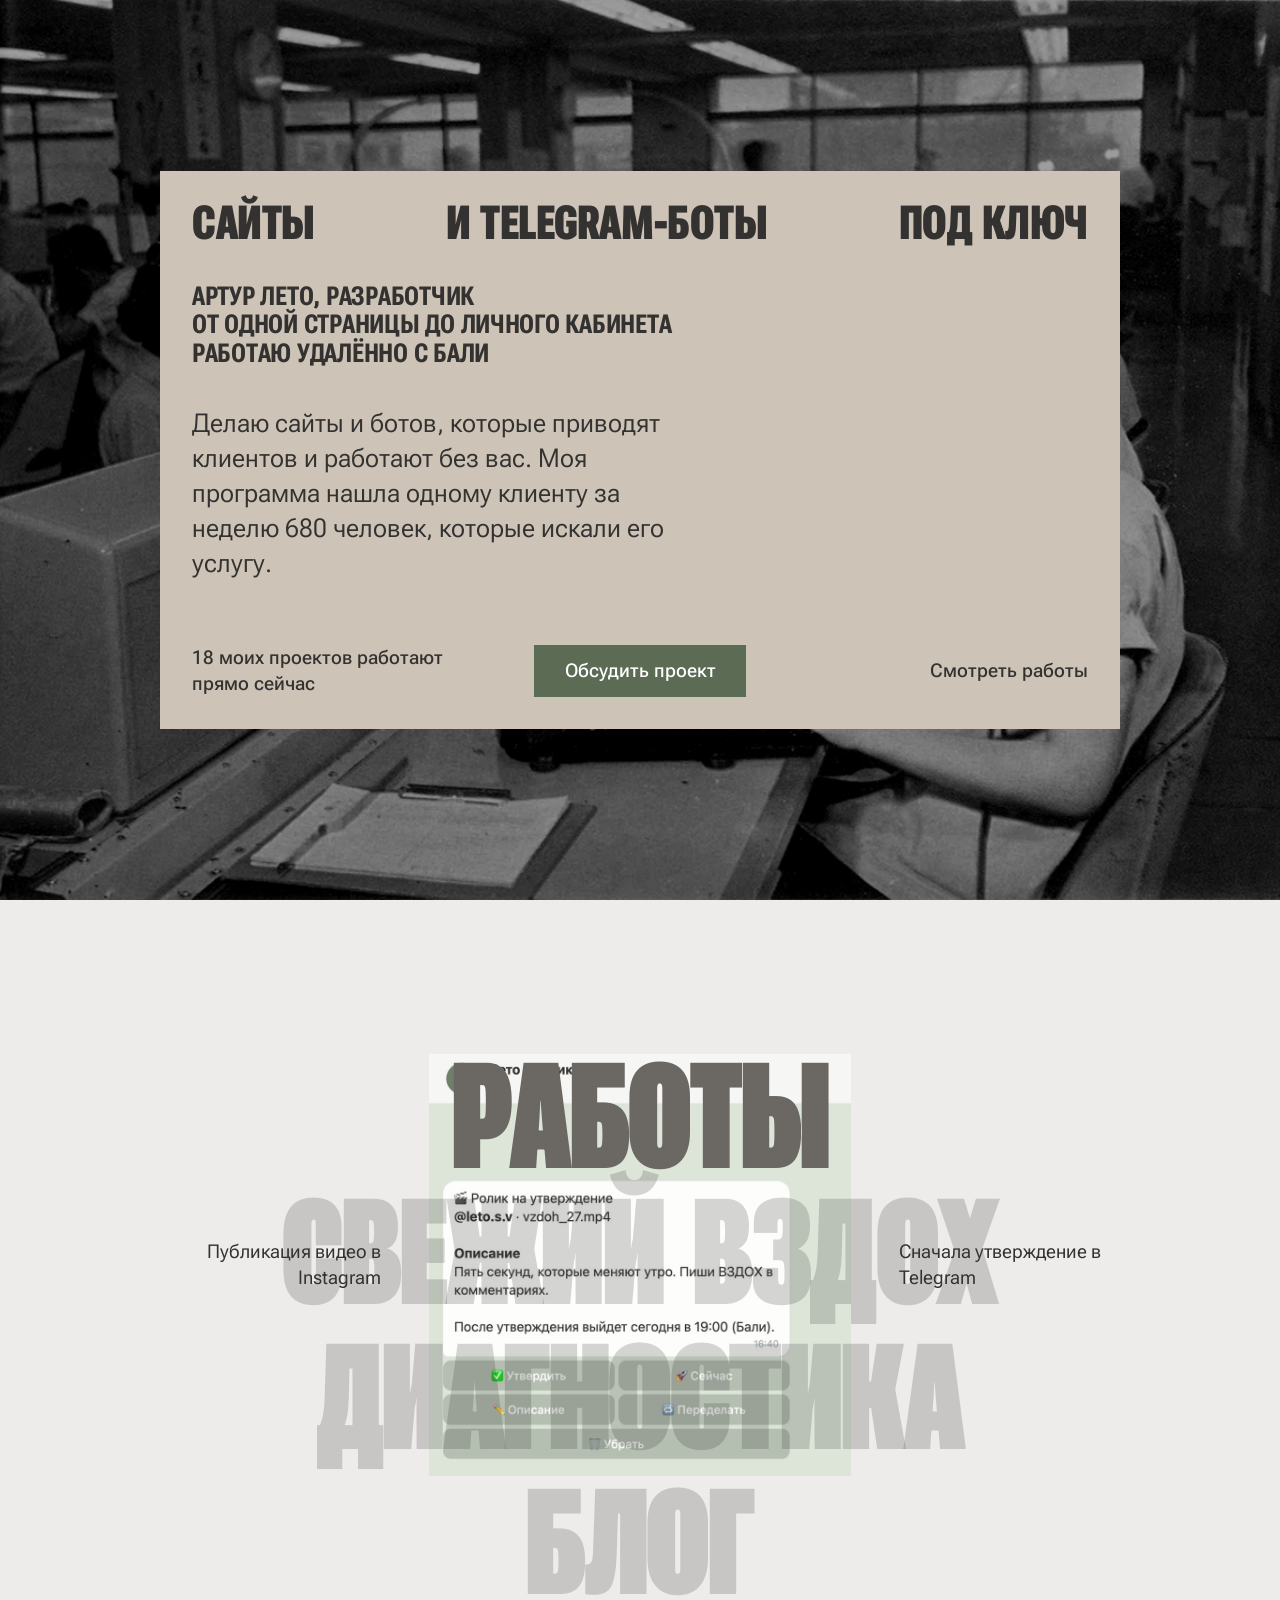
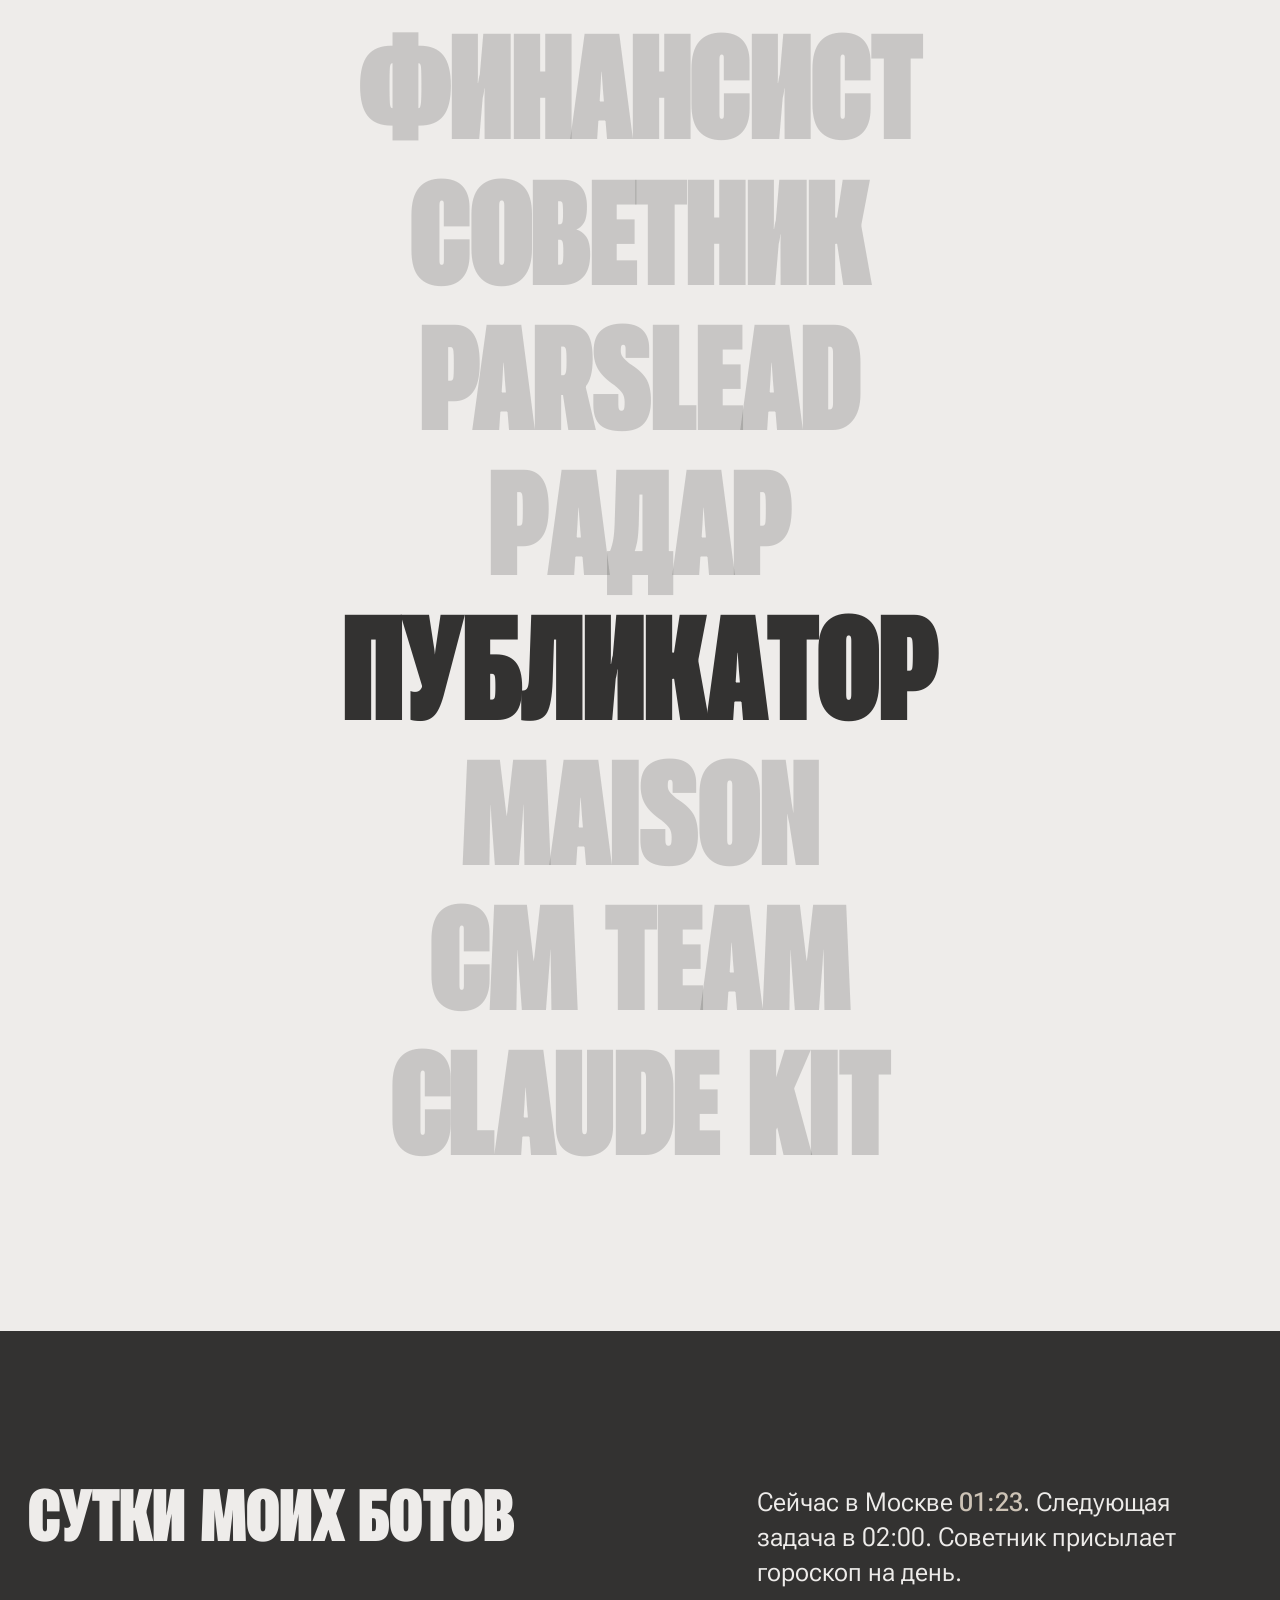
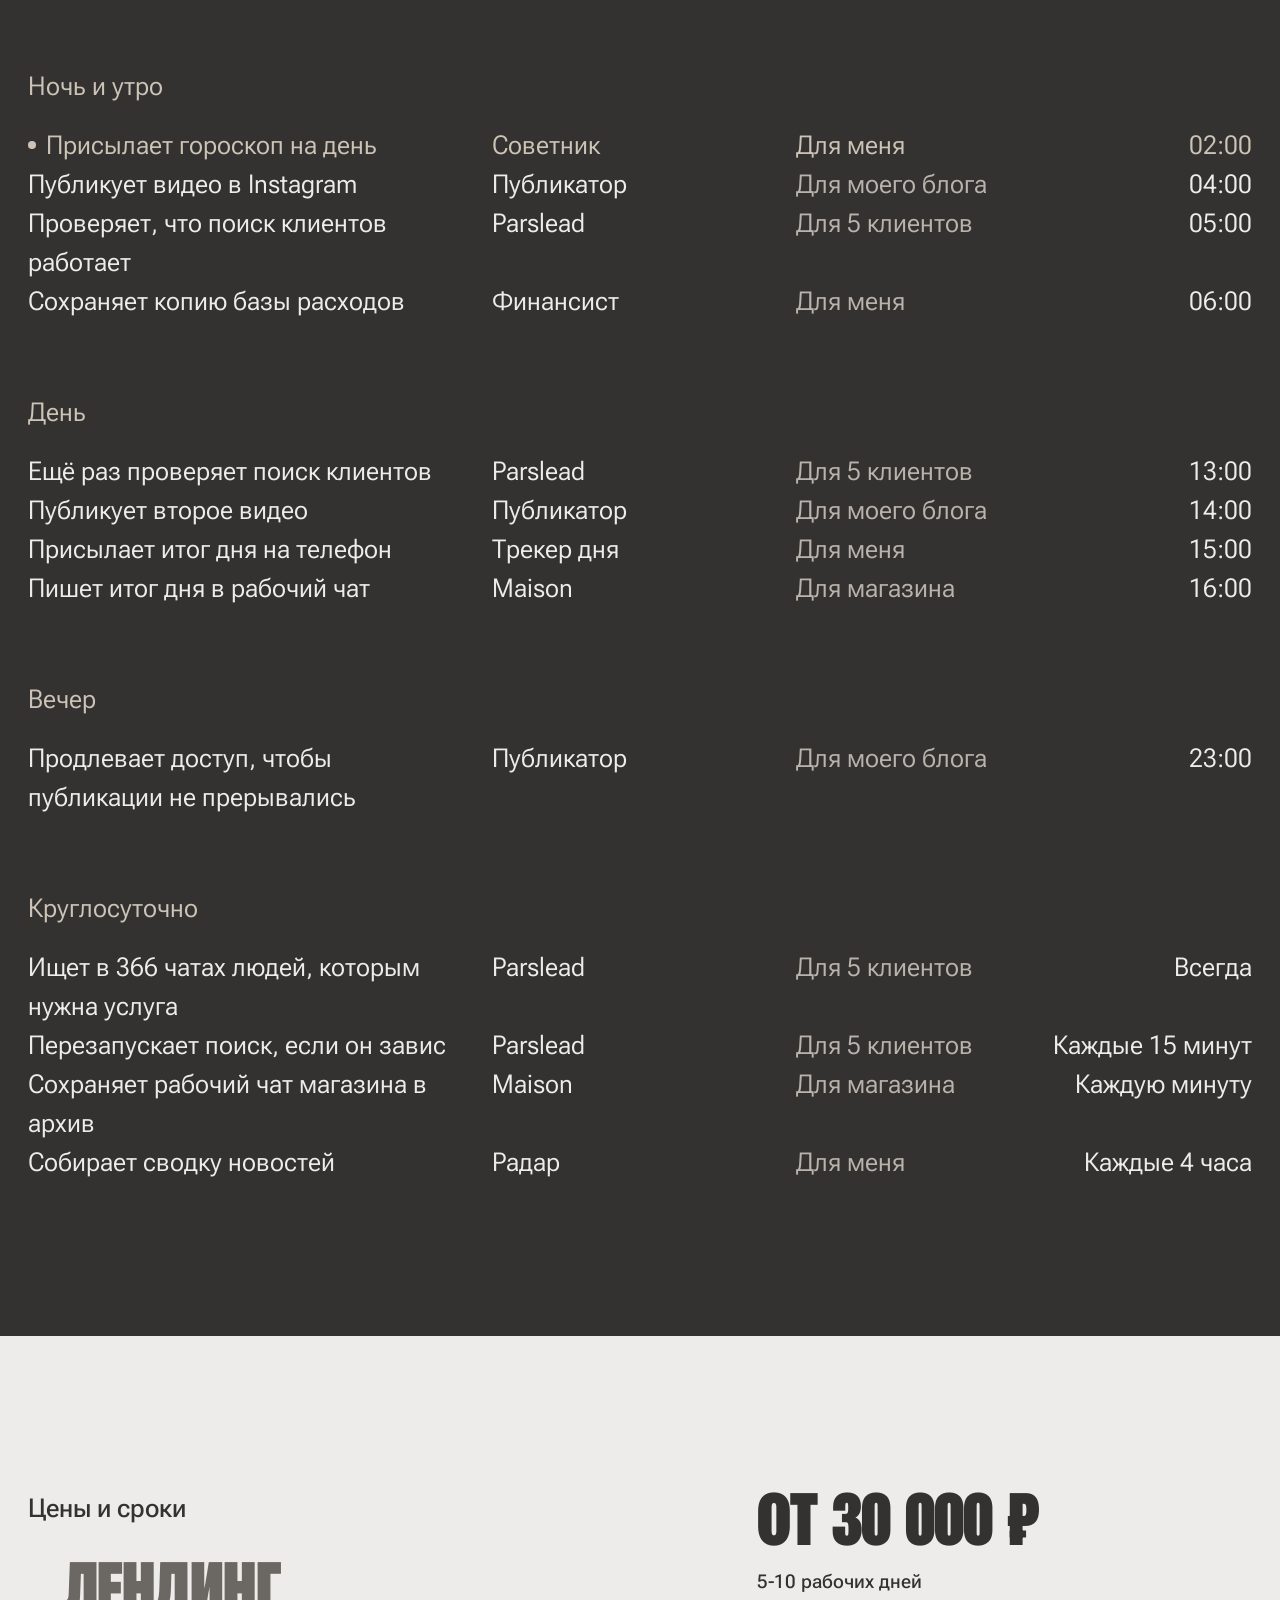
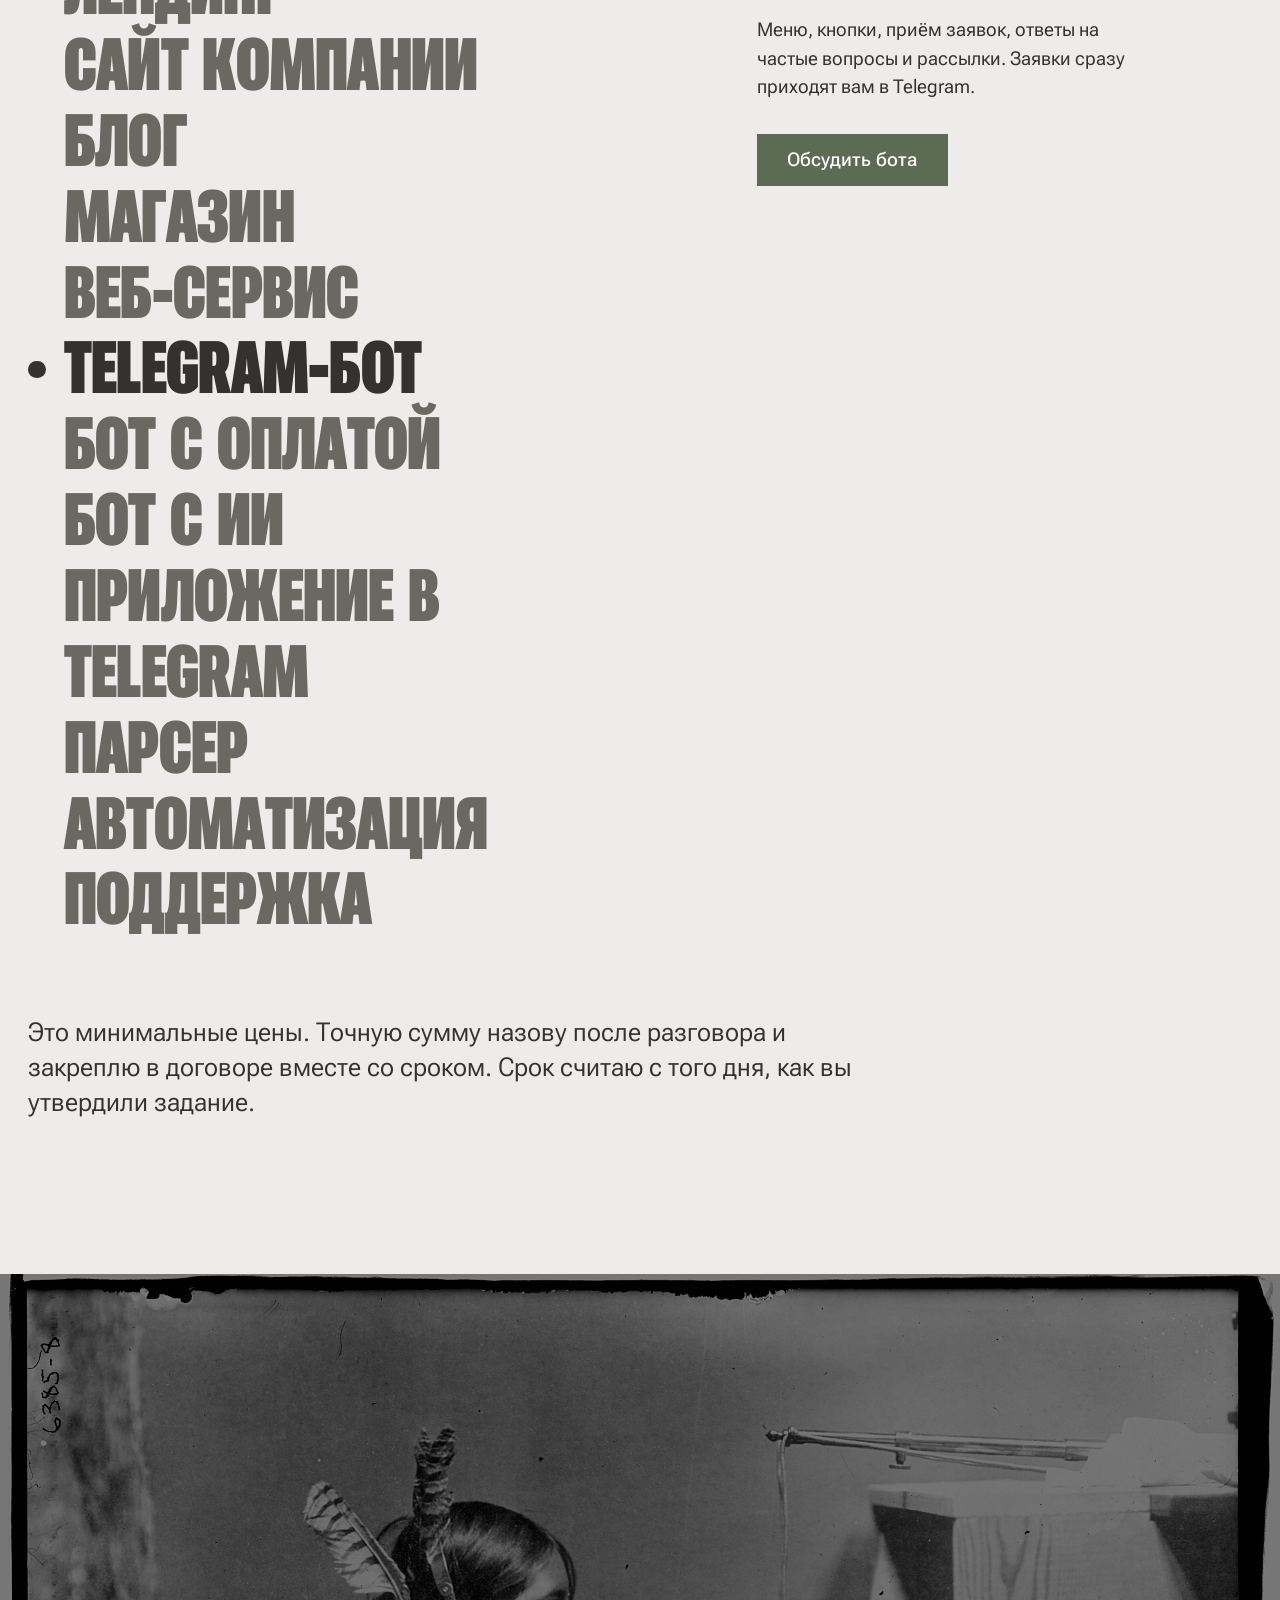
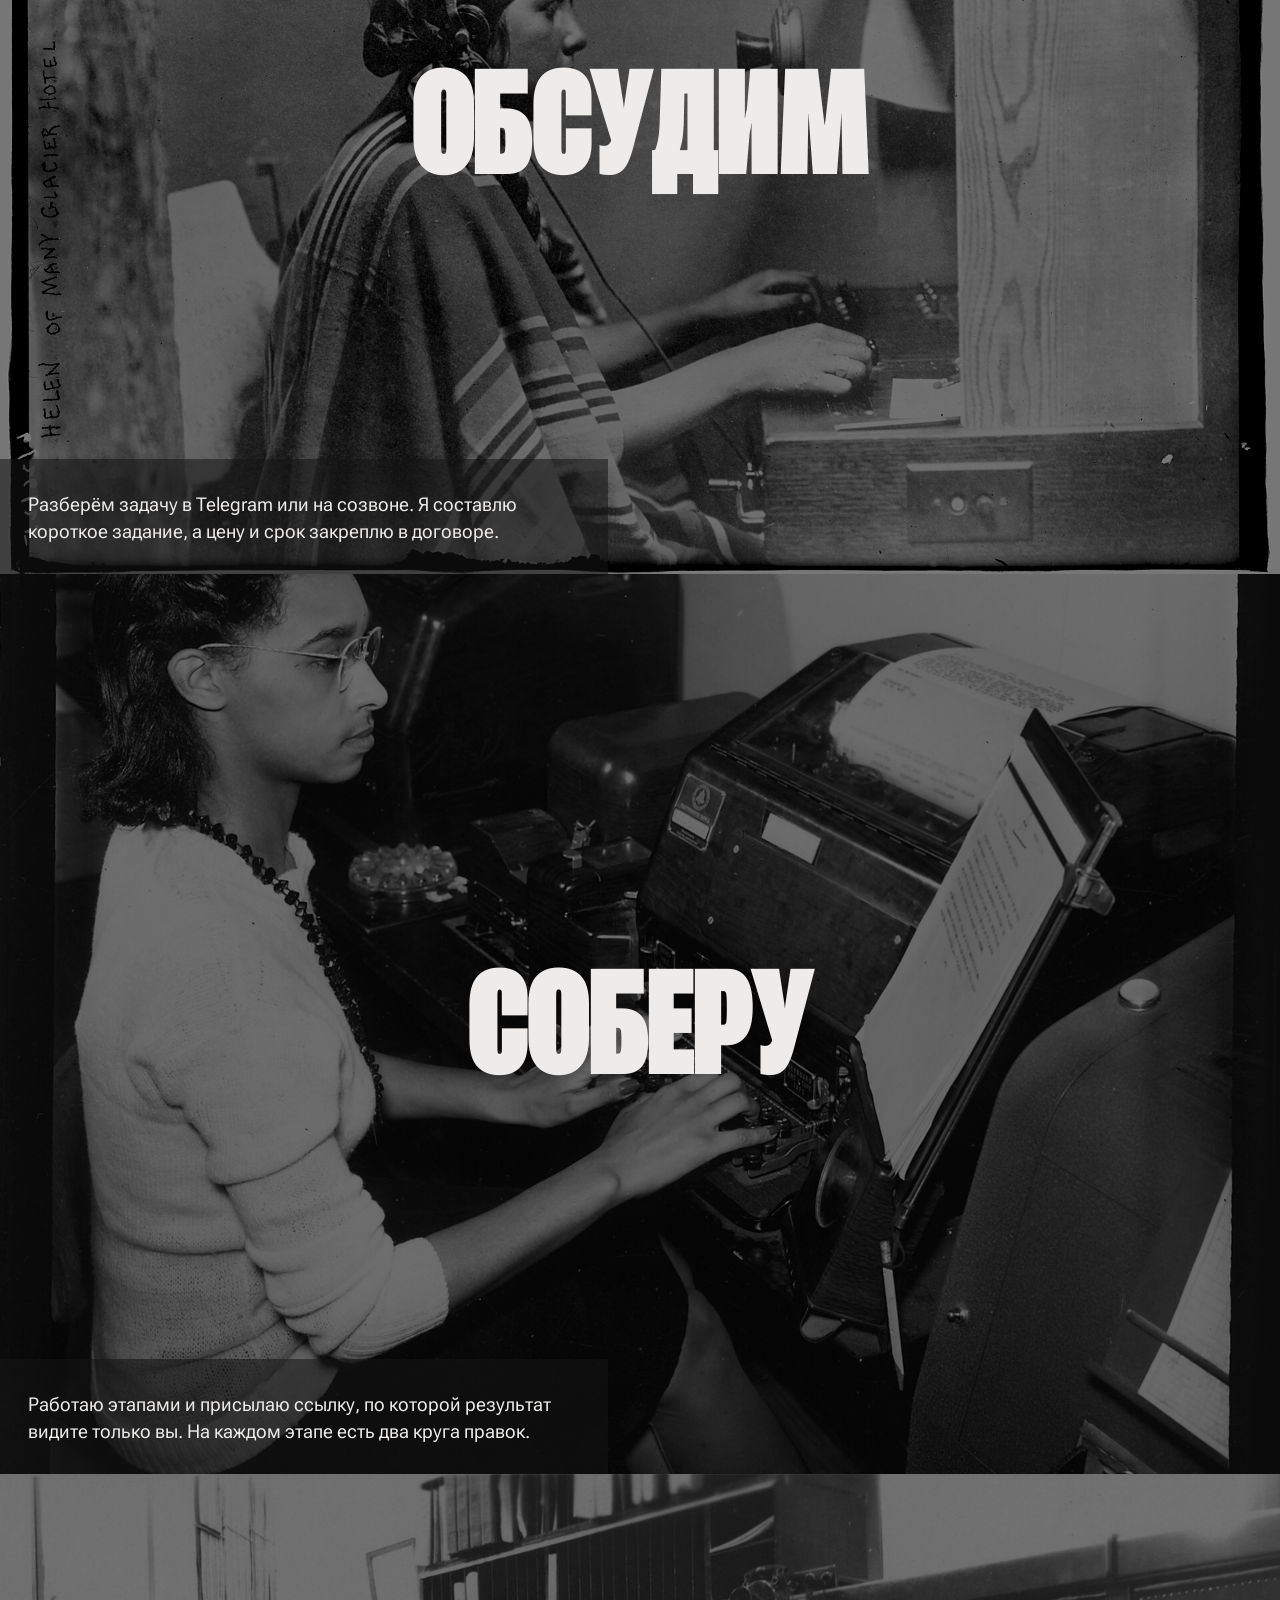
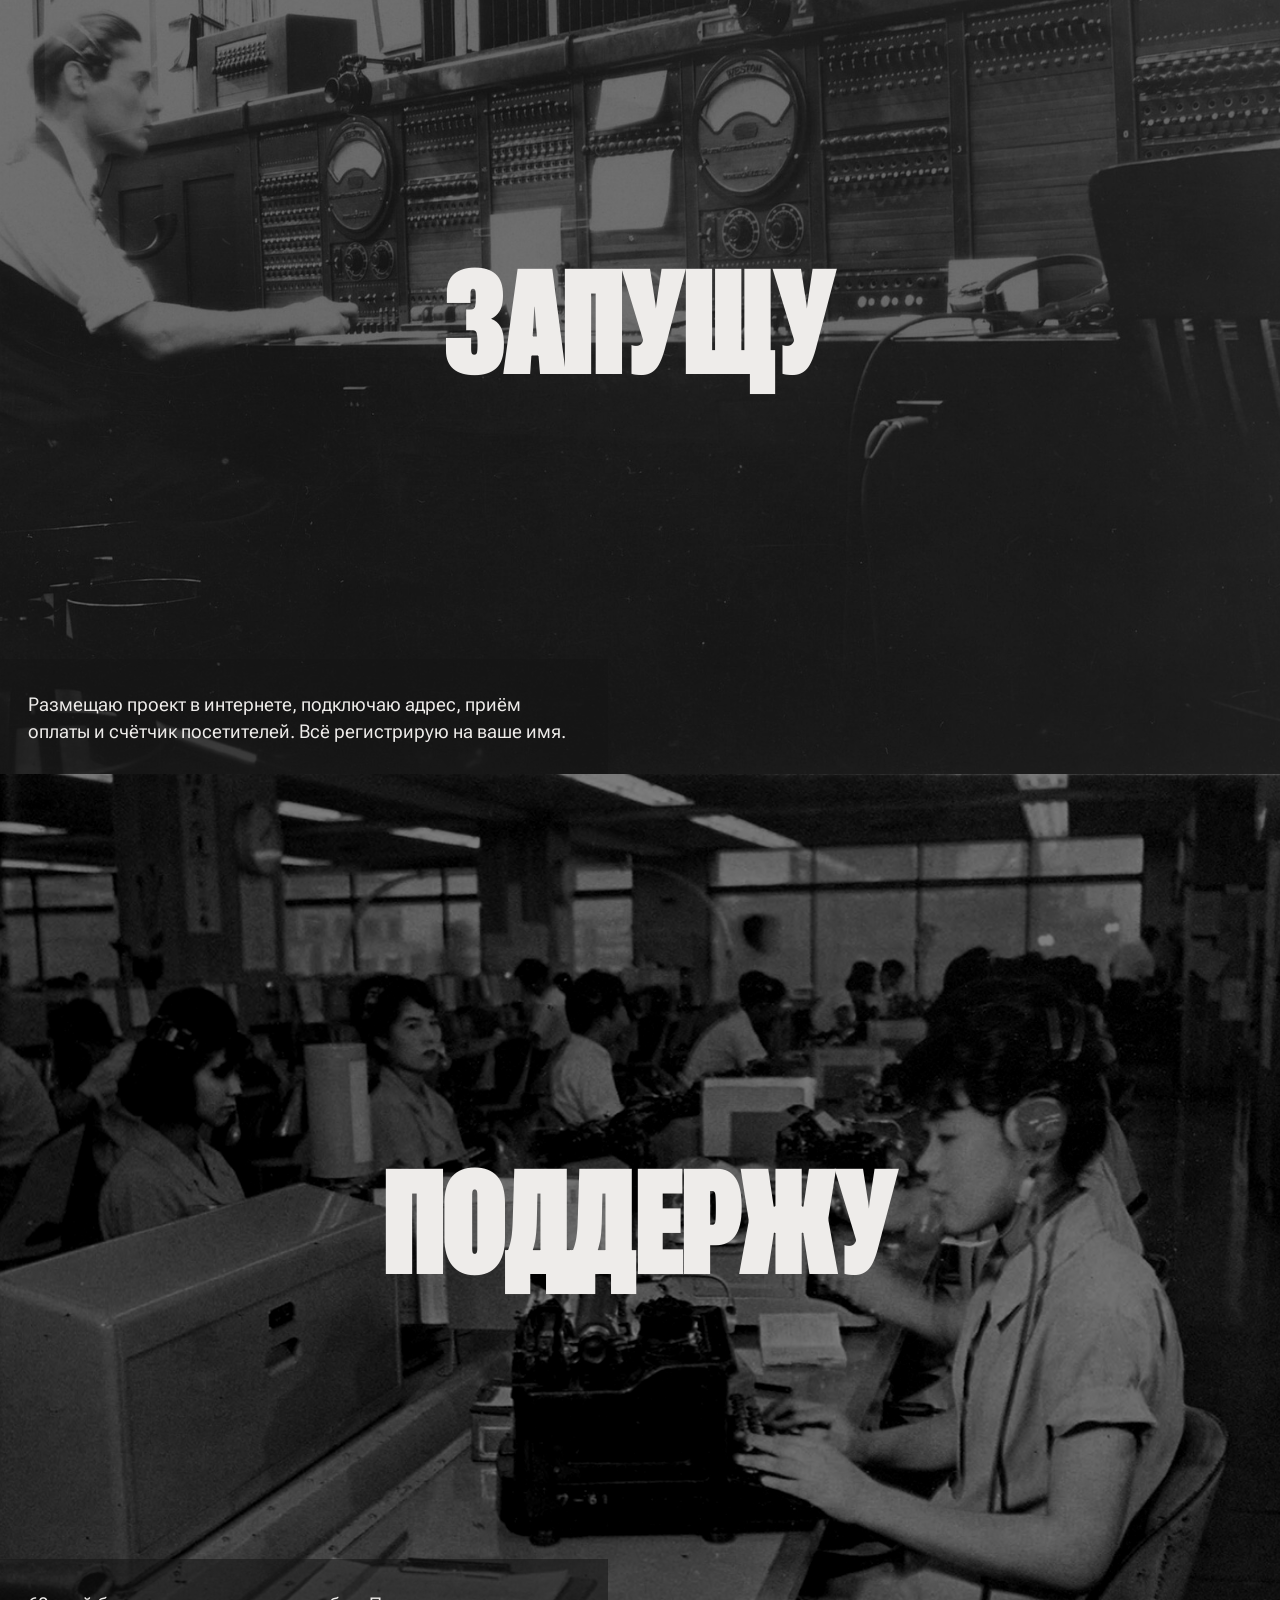
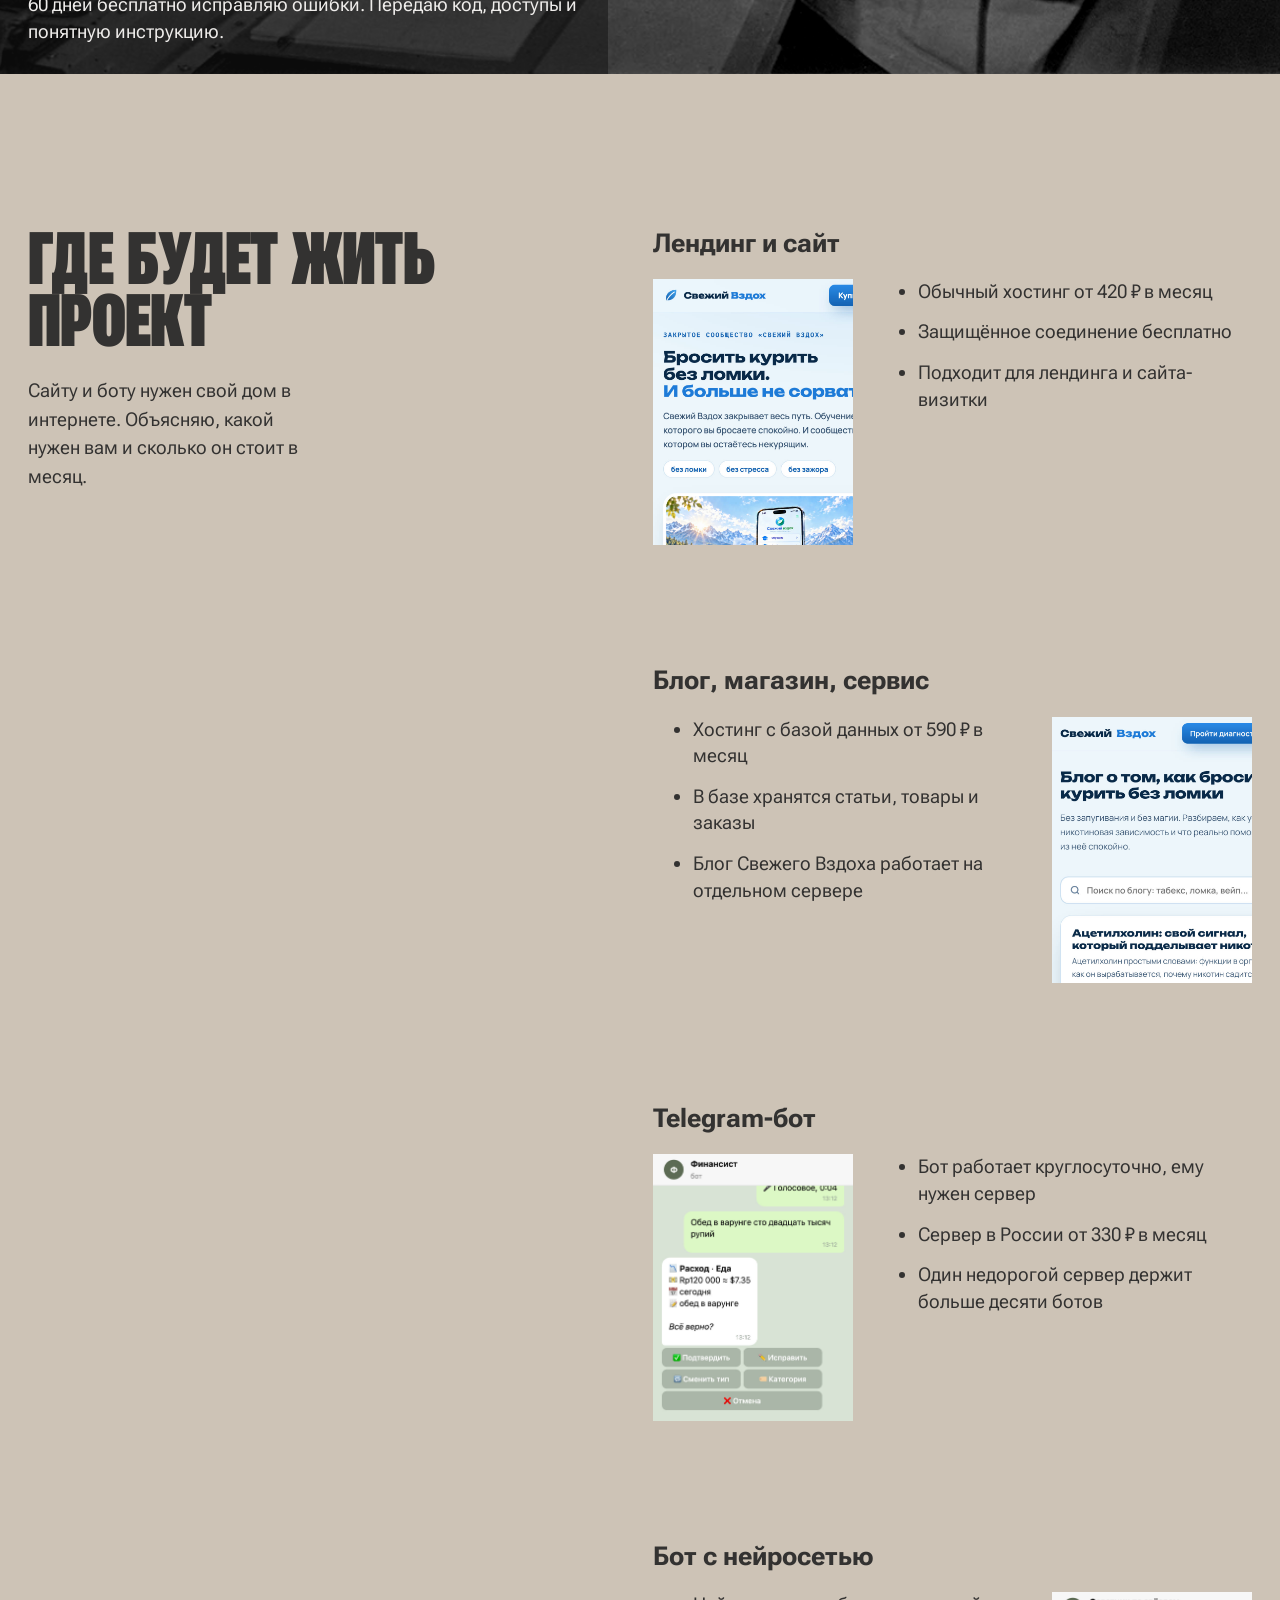
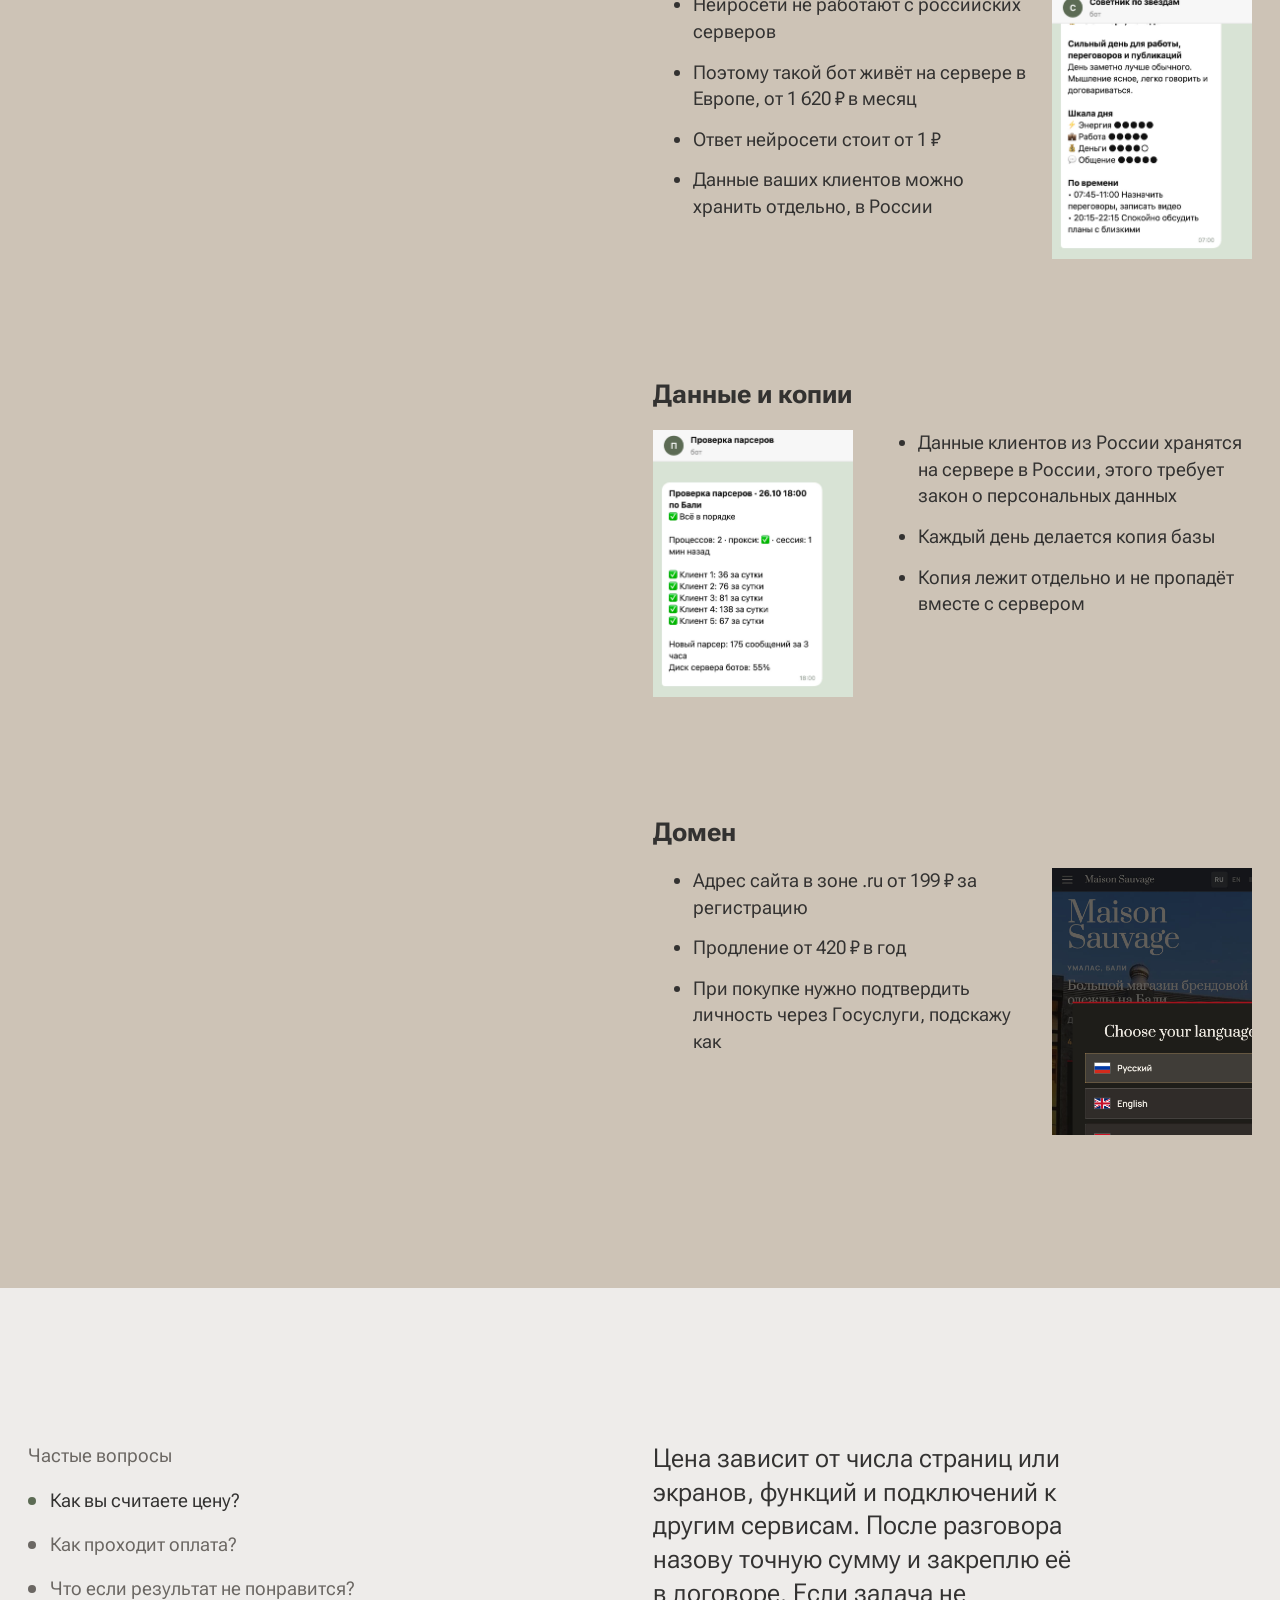
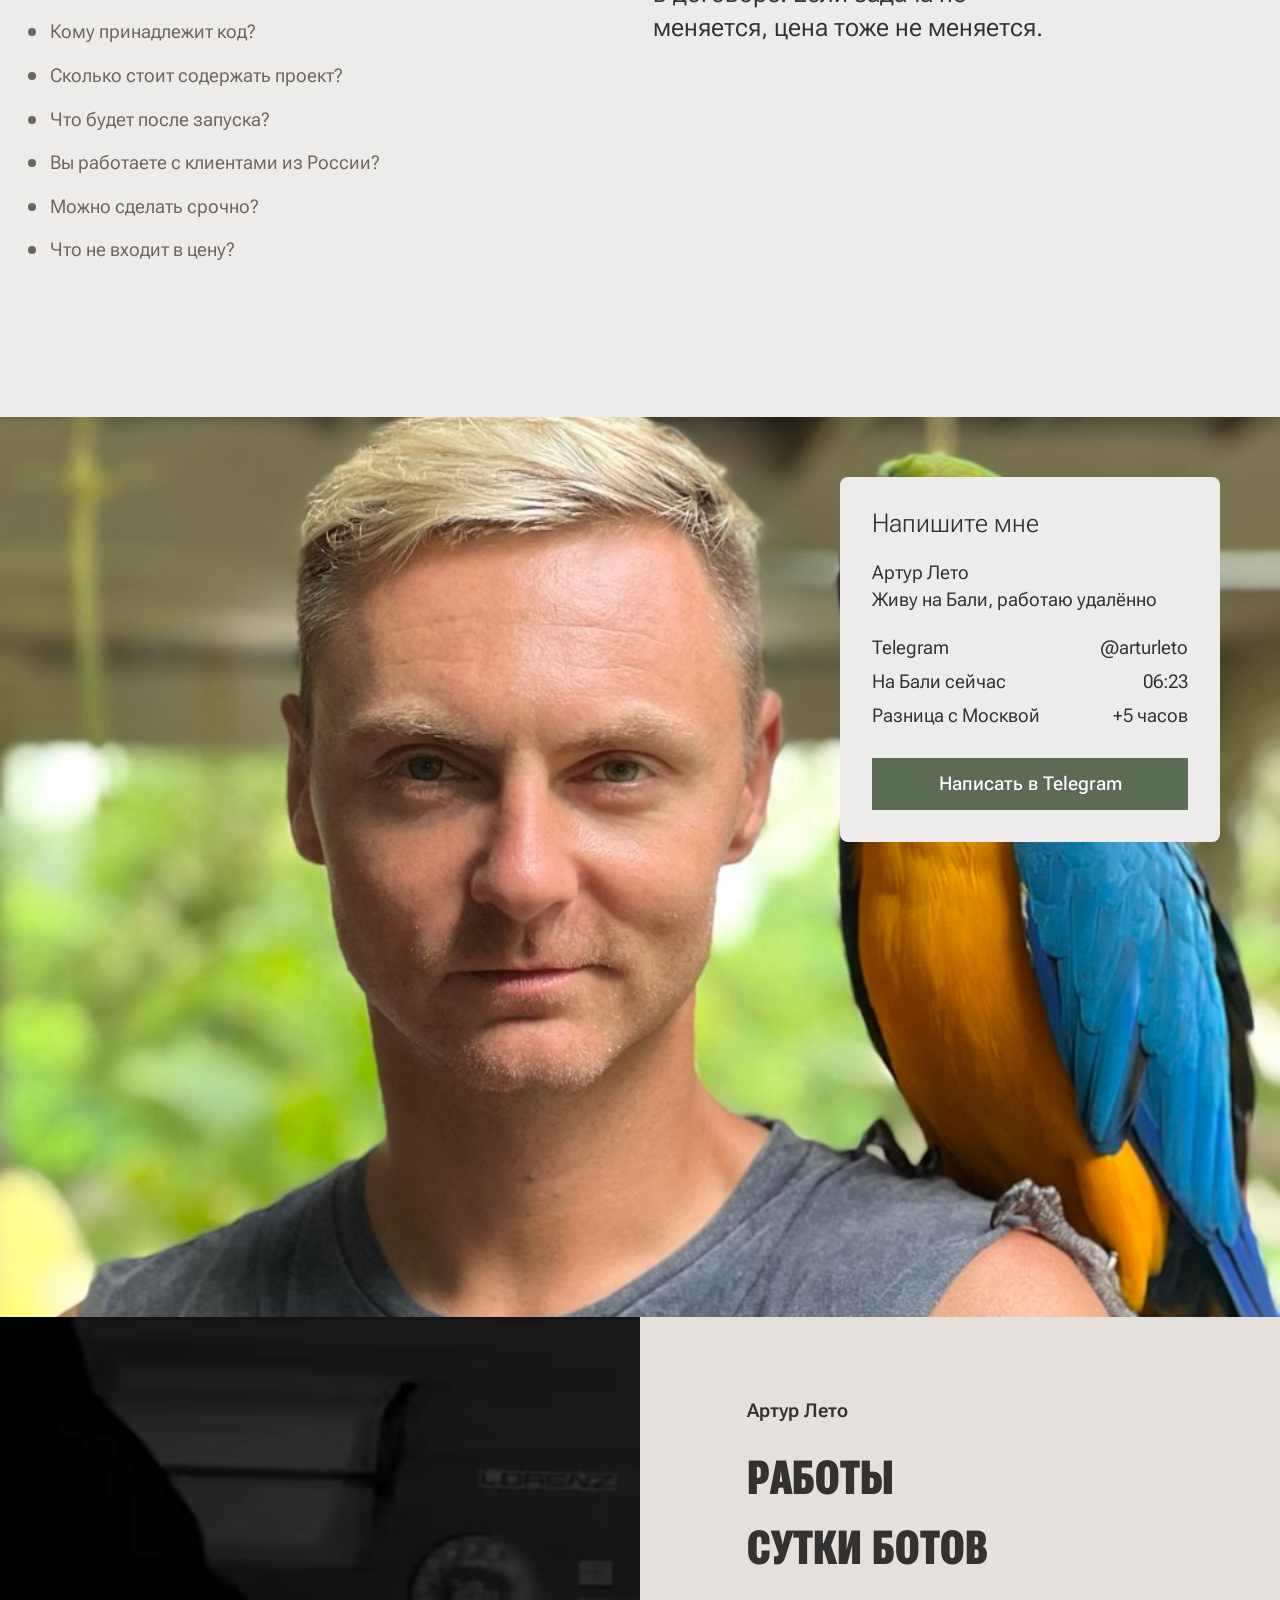
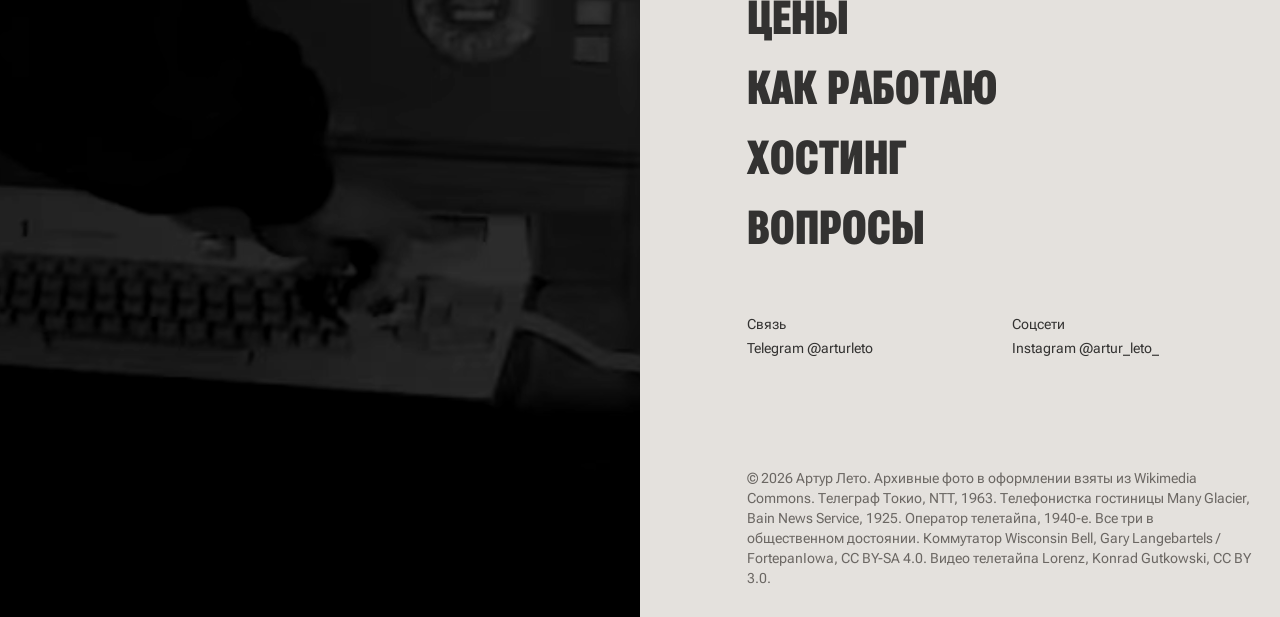
==== commit b2d87759: "Версия 2: тёмный тех-стиль, живой чат ботов, циферблат суток, глобус Co-Authored-By: Claude Opus 5.5" ====
--- a/old/index.html
+++ b/old/index.html
@@ -300,7 +300,7 @@
 <body>
 
 <header class="hero" id="top">
-  <img class="hero__bg" src="img/found/telegraph-operators-in-tokyo-central-telegraph-office.jpg" width="1165" height="802" alt="Операторы центрального телеграфа в Токио, 1963 год">
+  <img class="hero__bg" src="../img/found/telegraph-operators-in-tokyo-central-telegraph-office.jpg" width="1165" height="802" alt="Операторы центрального телеграфа в Токио, 1963 год">
   <div class="hero__card">
     <h1 class="hero__title display"><span>Сайты</span> <span class="nw">и Telegram-боты</span> <span>под ключ</span></h1>
     <p class="hero__facts display">Артур Лето, разработчик<br>От одной страницы до личного кабинета<br>Работаю удалённо с Бали</p>
@@ -319,17 +319,17 @@
   <div class="work__stage" aria-hidden="true">
     <p class="work__fact work__fact--l" id="work-kind">Сайт сообщества</p>
     <div class="work__frame" id="work-frame">
-      <img class="is-on" src="img/work/vz_comm_sq.jpg" width="780" height="780" alt="">
-      <img src="img/work/vz_diag_sq.jpg" width="780" height="780" alt="" data-dark loading="lazy">
-      <img src="img/work/vz_blog_sq.jpg" width="780" height="780" alt="" loading="lazy">
-      <img src="img/work/finansist_sq.jpg" width="900" height="900" alt="" loading="lazy">
-      <img src="img/work/sovetnik_sq.jpg" width="900" height="900" alt="" loading="lazy">
-      <img src="img/work/parslead_sq.jpg" width="900" height="900" alt="" loading="lazy">
-      <img src="img/work/radar_sq.jpg" width="900" height="900" alt="" loading="lazy">
-      <img src="img/work/publikator_sq.jpg" width="900" height="900" alt="" loading="lazy">
-      <img src="img/work/ms_invest_sq.jpg" width="780" height="780" alt="" data-dark loading="lazy">
-      <img src="img/work/cmteam_sq.jpg" width="900" height="900" alt="" loading="lazy">
-      <img src="img/work/kit_sq.jpg" width="780" height="780" alt="" data-dark loading="lazy">
+      <img class="is-on" src="../img/work/vz_comm_sq.jpg" width="780" height="780" alt="">
+      <img src="../img/work/vz_diag_sq.jpg" width="780" height="780" alt="" data-dark loading="lazy">
+      <img src="../img/work/vz_blog_sq.jpg" width="780" height="780" alt="" loading="lazy">
+      <img src="../img/work/finansist_sq.jpg" width="900" height="900" alt="" loading="lazy">
+      <img src="../img/work/sovetnik_sq.jpg" width="900" height="900" alt="" loading="lazy">
+      <img src="../img/work/parslead_sq.jpg" width="900" height="900" alt="" loading="lazy">
+      <img src="../img/work/radar_sq.jpg" width="900" height="900" alt="" loading="lazy">
+      <img src="../img/work/publikator_sq.jpg" width="900" height="900" alt="" loading="lazy">
+      <img src="../img/work/ms_invest_sq.jpg" width="780" height="780" alt="" data-dark loading="lazy">
+      <img src="../img/work/cmteam_sq.jpg" width="900" height="900" alt="" loading="lazy">
+      <img src="../img/work/kit_sq.jpg" width="780" height="780" alt="" data-dark loading="lazy">
     </div>
     <p class="work__fact work__fact--r" id="work-detail">Свой домен, оплата, аналитика</p>
   </div>
@@ -402,22 +402,22 @@
 
 <section class="how" id="kak" aria-label="Как я работаю">
   <article class="how__panel">
-    <img src="img/found/female-indian-telephone-switchboard-operator-helen-of.jpg" width="1920" height="1372" alt="Телефонистка гостиницы Many Glacier за коммутатором, 1925 год" loading="lazy">
+    <img src="../img/found/female-indian-telephone-switchboard-operator-helen-of.jpg" width="1920" height="1372" alt="Телефонистка гостиницы Many Glacier за коммутатором, 1925 год" loading="lazy">
     <h2 class="how__verb display">Обсудим</h2>
     <p class="how__say" data-reveal>Разберём задачу в Telegram или на созвоне. Я составлю короткое задание, а цену и срок закреплю в договоре.</p>
   </article>
   <article class="how__panel">
-    <img src="img/found/african-american-woman-teletype-operator.jpg" width="1920" height="2300" alt="Оператор телетайпа за работой, 1940-е" loading="lazy">
+    <img src="../img/found/african-american-woman-teletype-operator.jpg" width="1920" height="2300" alt="Оператор телетайпа за работой, 1940-е" loading="lazy">
     <h2 class="how__verb display">Соберу</h2>
     <p class="how__say" data-reveal>Работаю этапами и присылаю ссылку, по которой результат видите только вы. На каждом этапе есть два круга правок.</p>
   </article>
   <article class="how__panel">
-    <img src="img/found/wisconsin-bell-telephone-company-switchboard.jpg" width="1920" height="1118" alt="Мужчина за телефонным коммутатором компании Wisconsin Bell, 1930 год" loading="lazy">
+    <img src="../img/found/wisconsin-bell-telephone-company-switchboard.jpg" width="1920" height="1118" alt="Мужчина за телефонным коммутатором компании Wisconsin Bell, 1930 год" loading="lazy">
     <h2 class="how__verb display">Запущу</h2>
     <p class="how__say" data-reveal>Размещаю проект в интернете, подключаю адрес, приём оплаты и счётчик посетителей. Всё регистрирую на ваше имя.</p>
   </article>
   <article class="how__panel">
-    <img src="img/found/telegraph-operators-in-tokyo-central-telegraph-office.jpg" width="1165" height="802" alt="Зал центрального телеграфа в Токио, 1963 год" loading="lazy">
+    <img src="../img/found/telegraph-operators-in-tokyo-central-telegraph-office.jpg" width="1165" height="802" alt="Зал центрального телеграфа в Токио, 1963 год" loading="lazy">
     <h2 class="how__verb display">Поддержу</h2>
     <p class="how__say" data-reveal>60 дней бесплатно исправляю ошибки. Передаю код, доступы и понятную инструкцию.</p>
   </article>
@@ -433,7 +433,7 @@
       <article class="host__block">
         <h3>Лендинг и сайт</h3>
         <div class="host__row">
-          <img src="img/work/vz_comm_34.jpg" width="780" height="1040" alt="Сайт сообщества Свежий Вздох на телефоне" loading="lazy">
+          <img src="../img/work/vz_comm_34.jpg" width="780" height="1040" alt="Сайт сообщества Свежий Вздох на телефоне" loading="lazy">
           <ul>
             <li>Обычный хостинг от 420 ₽ в месяц</li>
             <li>Защищённое соединение бесплатно</li>
@@ -444,7 +444,7 @@
       <article class="host__block">
         <h3>Блог, магазин, сервис</h3>
         <div class="host__row">
-          <img src="img/work/vz_blog_34.jpg" width="780" height="1040" alt="Блог Свежего Вздоха на телефоне" loading="lazy">
+          <img src="../img/work/vz_blog_34.jpg" width="780" height="1040" alt="Блог Свежего Вздоха на телефоне" loading="lazy">
           <ul>
             <li>Хостинг с базой данных от 590 ₽ в месяц</li>
             <li>В базе хранятся статьи, товары и заказы</li>
@@ -455,7 +455,7 @@
       <article class="host__block">
         <h3>Telegram-бот</h3>
         <div class="host__row">
-          <img src="img/work/finansist_34.jpg" width="810" height="1080" alt="Бот-финансист записывает расход по голосовому сообщению" loading="lazy">
+          <img src="../img/work/finansist_34.jpg" width="810" height="1080" alt="Бот-финансист записывает расход по голосовому сообщению" loading="lazy">
           <ul>
             <li>Бот работает круглосуточно, ему нужен сервер</li>
             <li>Сервер в России от 330 ₽ в месяц</li>
@@ -466,7 +466,7 @@
       <article class="host__block">
         <h3>Бот с нейросетью</h3>
         <div class="host__row">
-          <img src="img/work/sovetnik_34.jpg" width="810" height="1080" alt="Советник по звёздам присылает утренний прогноз" loading="lazy">
+          <img src="../img/work/sovetnik_34.jpg" width="810" height="1080" alt="Советник по звёздам присылает утренний прогноз" loading="lazy">
           <ul>
             <li>Нейросети не работают с российских серверов</li>
             <li>Поэтому такой бот живёт на сервере в Европе, от 1 620 ₽ в месяц</li>
@@ -478,7 +478,7 @@
       <article class="host__block">
         <h3>Данные и копии</h3>
         <div class="host__row">
-          <img src="img/work/parslead_34.jpg" width="810" height="1080" alt="Отчёт бота о проверке парсеров" loading="lazy">
+          <img src="../img/work/parslead_34.jpg" width="810" height="1080" alt="Отчёт бота о проверке парсеров" loading="lazy">
           <ul>
             <li>Данные клиентов из России хранятся на сервере в России, этого требует закон о персональных данных</li>
             <li>Каждый день делается копия базы</li>
@@ -489,7 +489,7 @@
       <article class="host__block">
         <h3>Домен</h3>
         <div class="host__row">
-          <img src="img/work/ms_invest_34.jpg" width="780" height="1040" alt="Страница для инвесторов на трёх языках" loading="lazy">
+          <img src="../img/work/ms_invest_34.jpg" width="780" height="1040" alt="Страница для инвесторов на трёх языках" loading="lazy">
           <ul>
             <li>Адрес сайта в зоне .ru от 199 ₽ за регистрацию</li>
             <li>Продление от 420 ₽ в год</li>
@@ -512,7 +512,7 @@
 </section>
 
 <section class="contact" id="kontakty" aria-labelledby="contact-h">
-  <img src="img/work/artur.jpg" width="960" height="1280" alt="Артур Лето на Бали с попугаем ара на плече" loading="lazy">
+  <img src="../img/work/artur.jpg" width="960" height="1280" alt="Артур Лето на Бали с попугаем ара на плече" loading="lazy">
   <div class="card" data-reveal>
     <h2 id="contact-h">Напишите мне</h2>
     <p class="card__who">Артур Лето<br>Живу на Бали, работаю удалённо</p>
@@ -528,7 +528,7 @@
 </main>
 
 <footer class="foot">
-  <div class="foot__pic"><video id="tp" muted loop playsinline preload="none" poster="img/found/teleprinter-automatic-printing-poster.jpg" width="854" height="480" aria-label="Телетайп Lorenz сам печатает сообщение, 1960-е"><source src="img/found/teleprinter-automatic-printing.webm" type="video/webm"><source src="img/found/teleprinter.mp4" type="video/mp4"></video></div>
+  <div class="foot__pic"><video id="tp" muted loop playsinline preload="none" poster="../img/found/teleprinter-automatic-printing-poster.jpg" width="854" height="480" aria-label="Телетайп Lorenz сам печатает сообщение, 1960-е"><source src="../img/found/teleprinter-automatic-printing.webm" type="video/webm"><source src="../img/found/teleprinter.mp4" type="video/mp4"></video></div>
   <div class="foot__side">
     <p class="foot__mark">Артур Лето</p>
     <nav class="foot__menu" aria-label="Разделы">
